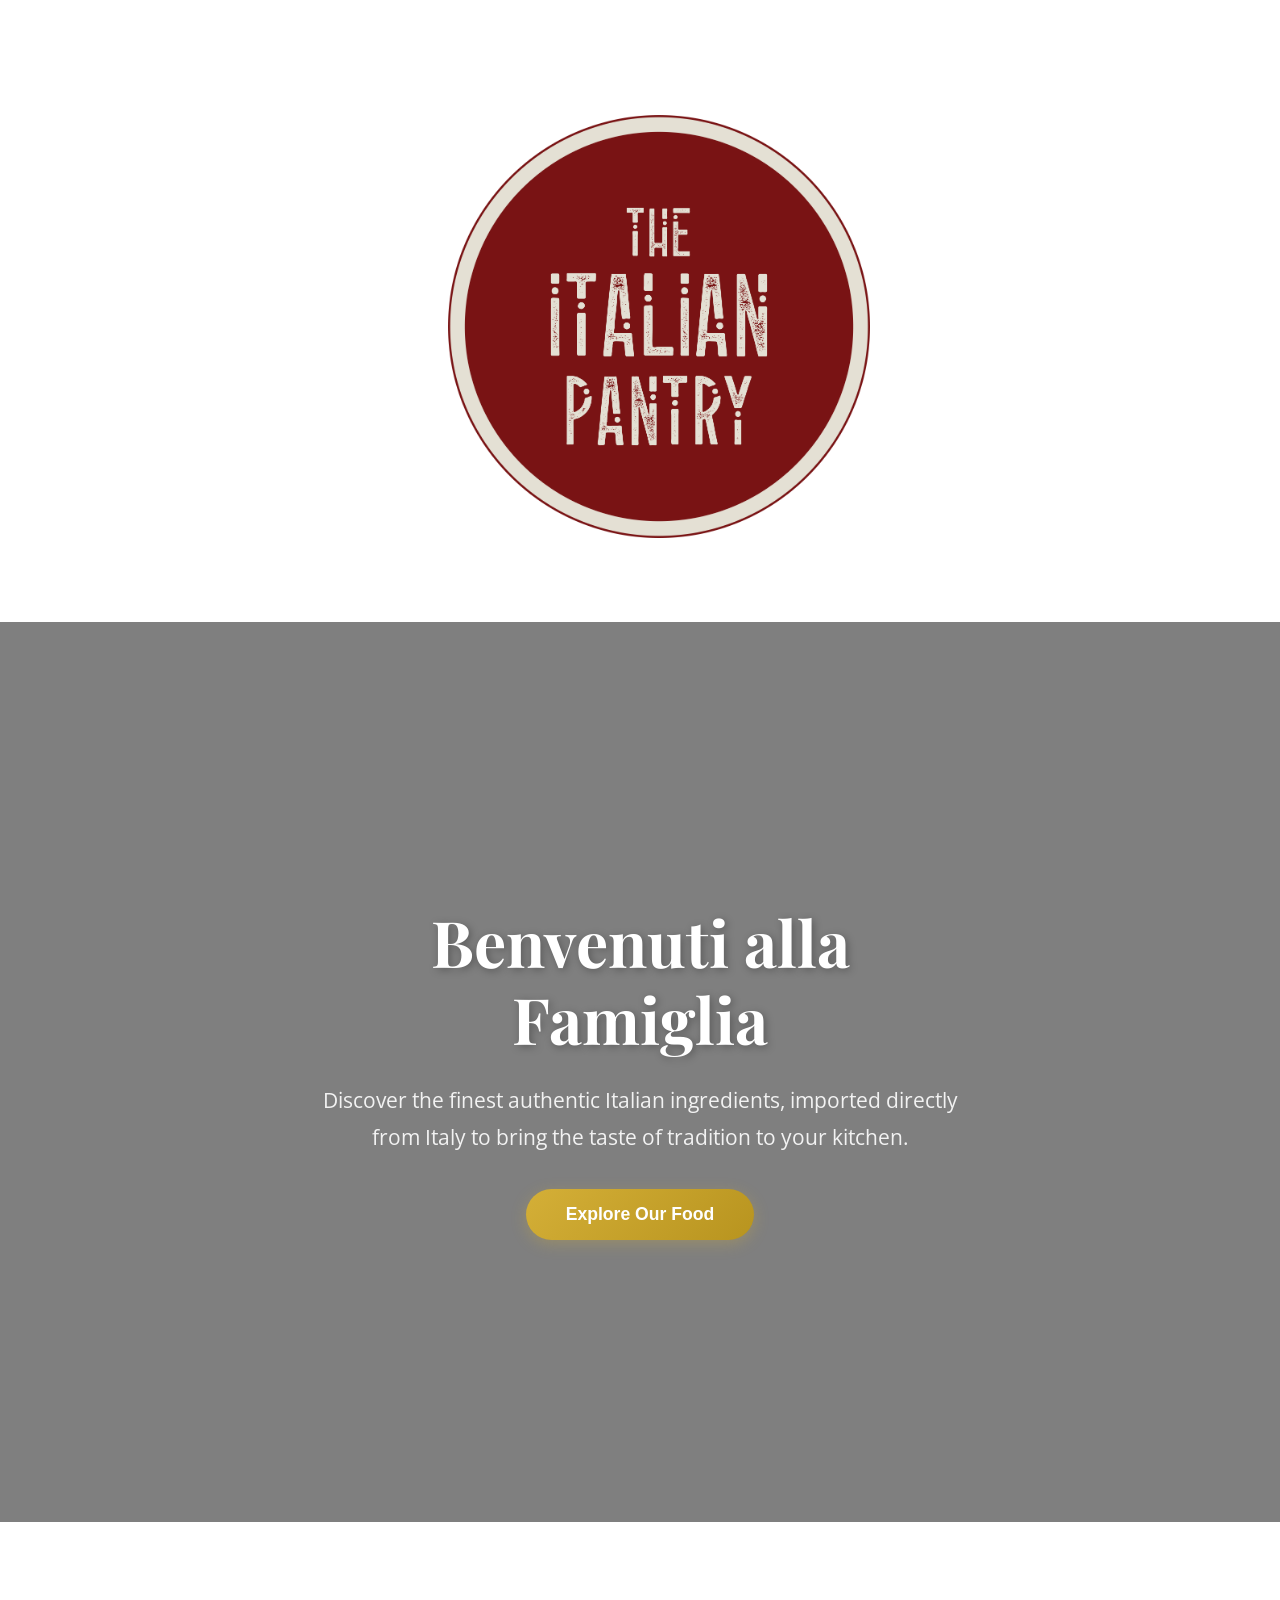
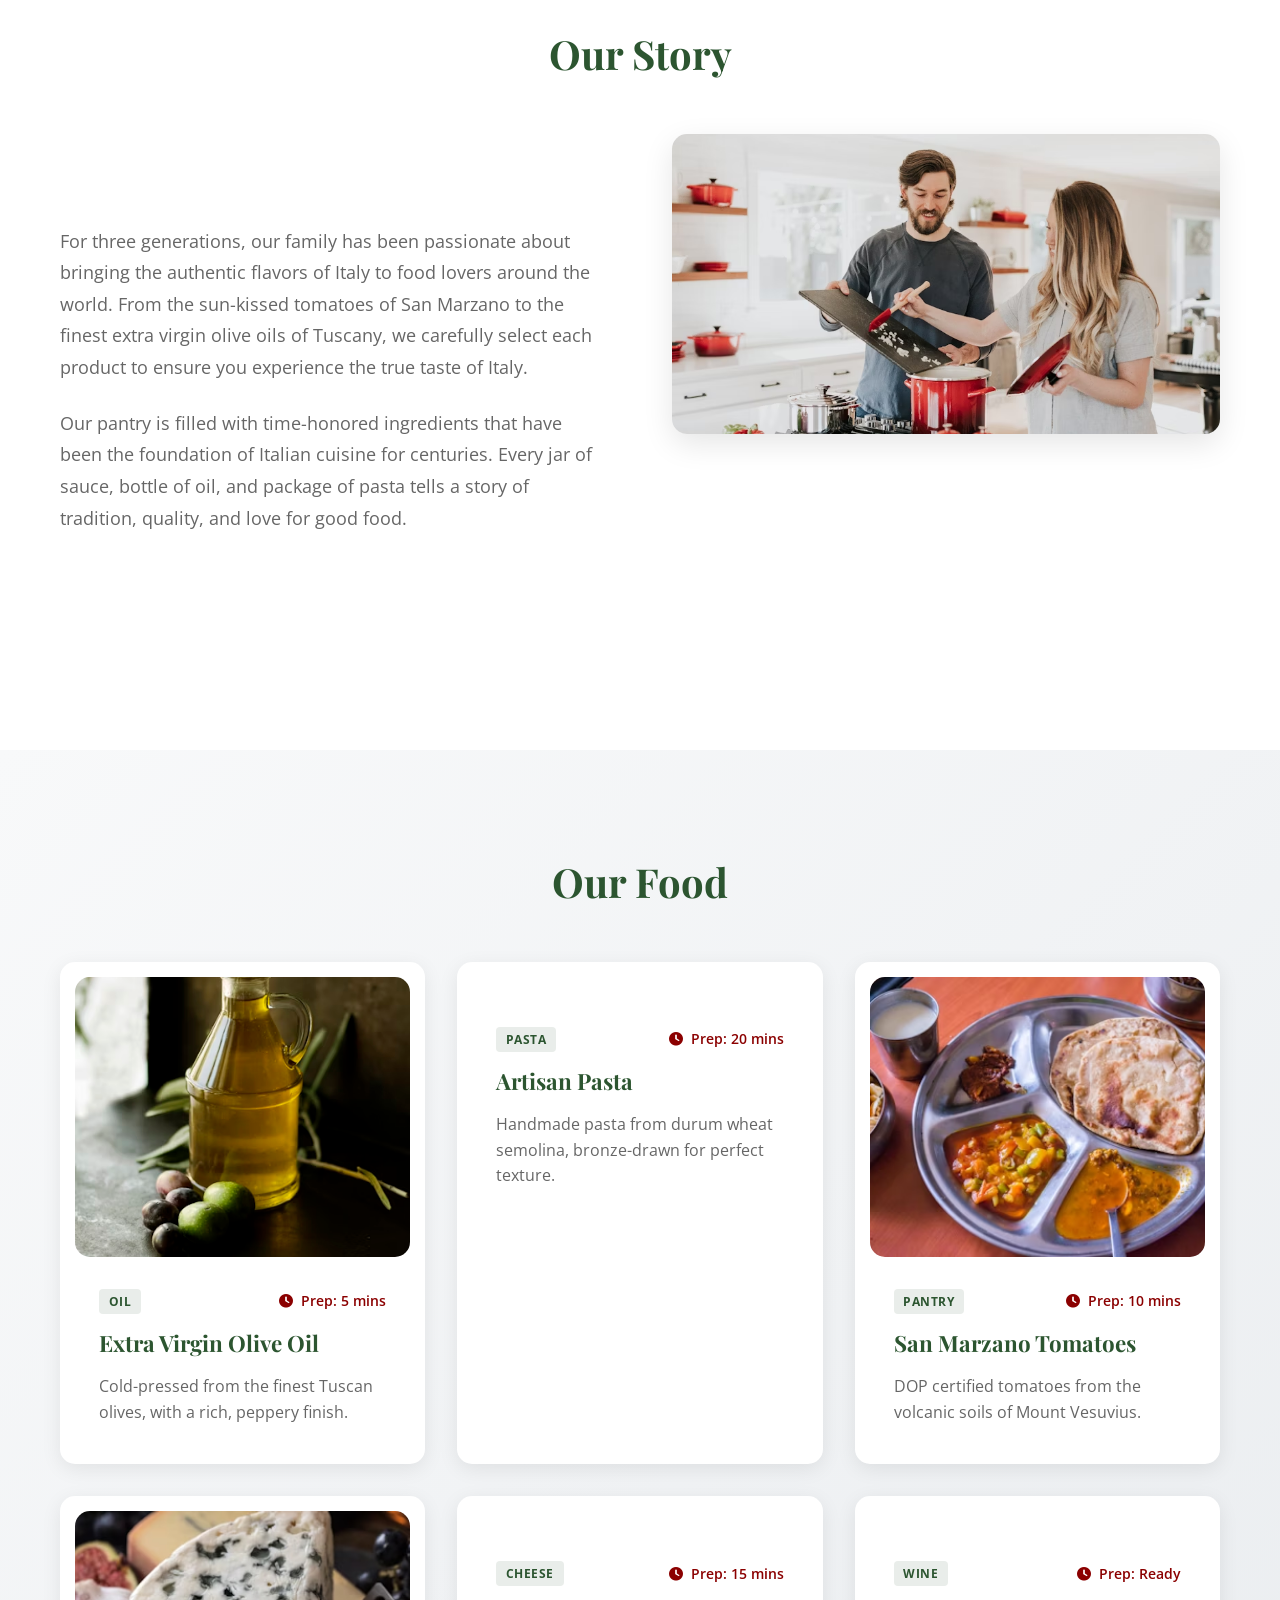
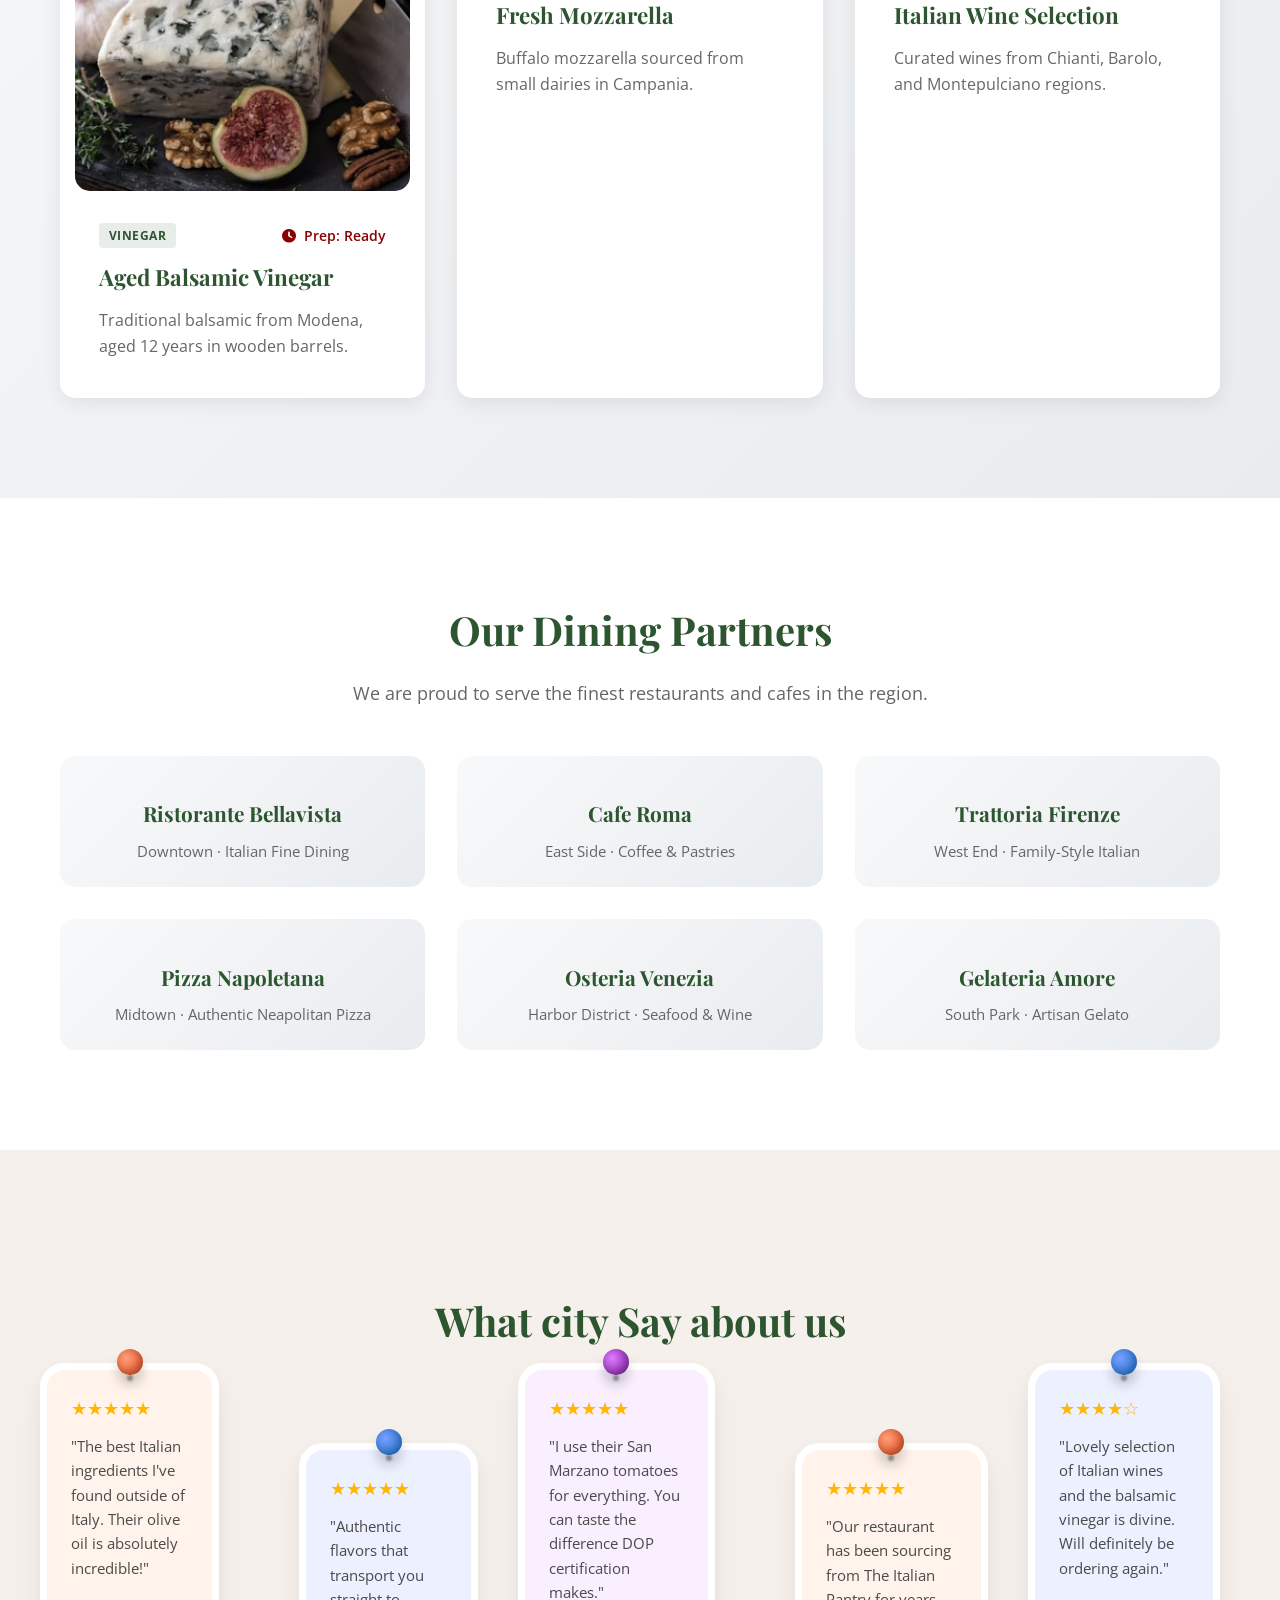
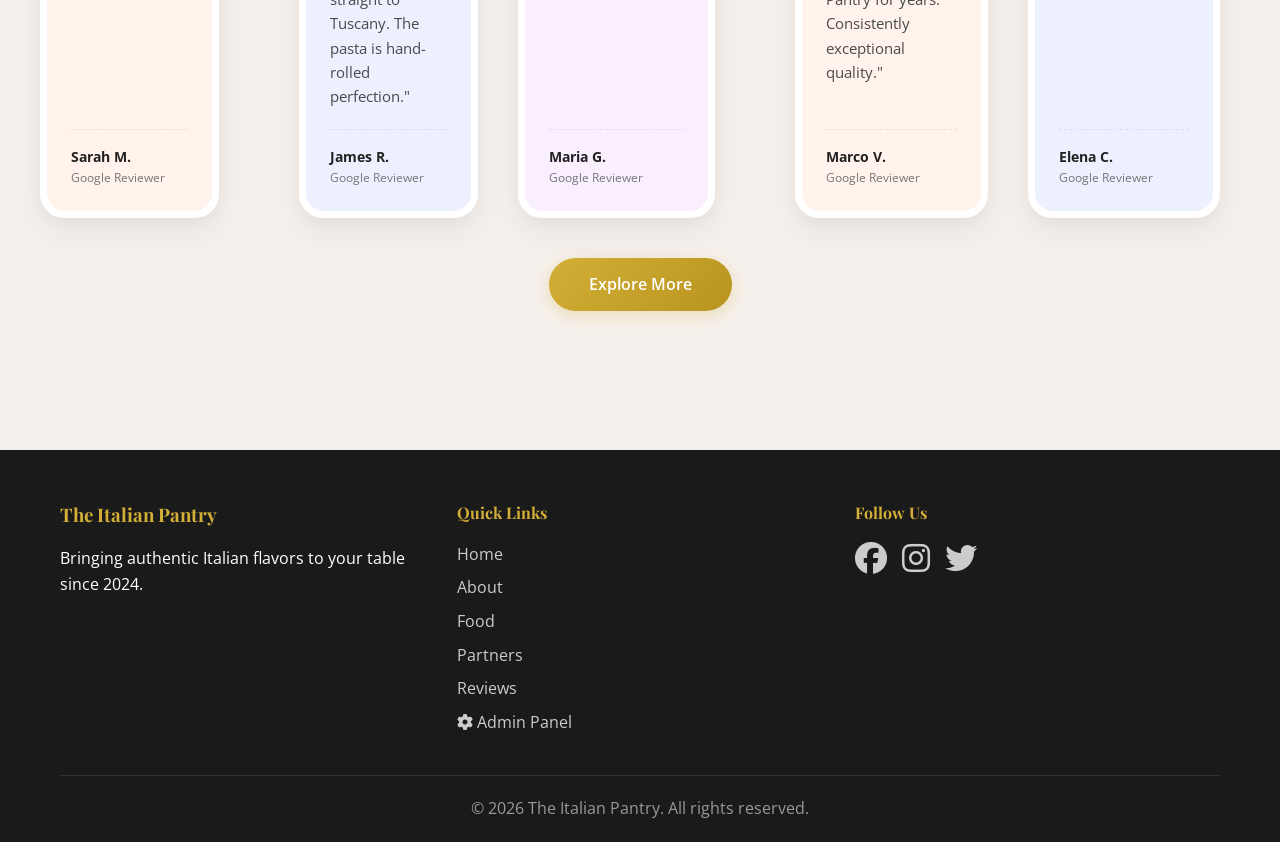
==== index.html @ 3afe8cf3 "changes" ====
<!DOCTYPE html>
<html lang="en">
<head>
    <meta charset="UTF-8">
    <meta name="viewport" content="width=device-width, initial-scale=1.0">
    <title>The Italian Pantry - Authentic Italian Foods</title>
    <link rel="stylesheet" href="styles.css">
    <link href="https://fonts.googleapis.com/css2?family=Playfair+Display:wght@400;700&family=Open+Sans:wght@300;400;600&display=swap" rel="stylesheet">
    <link rel="stylesheet" href="https://cdnjs.cloudflare.com/ajax/libs/font-awesome/6.4.0/css/all.min.css">

</head>
<body>
    <!-- Logo Section -->
    <div>
        <a href="#home" id="logoLink"><img class="logo-bar" src="images/logo-round-png-01 (2).png" alt="The Italian Pantry Logo"></a>
    </div>
    <!-- Header -->
    <header class="header" id="dvHeader" style="display: none;">
        <nav class="navbar">
            <div class="nav-container">
                <div class="logo">
                    <img class="header-logo" src="images/logo-round-png-01 (2).png" alt="The Italian Pantry Logo">
                    <div>
                        <h1>The Italian Pantry</h1>
                        <span class="tagline">Authentic Italian Foods</span>
                    </div>
                </div>
                <ul class="nav-menu">
                    <li><a href="#home">Home</a></li>
                    <li><a href="#about">About</a></li>
                    <li><a href="#food">Food</a></li>
                    <li><a href="#partners">Dining Partners</a></li>
                    <li><a href="#reviews">Reviews</a></li>
                </ul>
                <div class="hamburger">
                    <span></span>
                    <span></span>
                    <span></span>
                </div>
            </div>
        </nav>
    </header>

    <!-- Hero Section -->
    <section id="home" class="hero">
        <div class="hero-slideshow">
            <div class="slide active" style="background-image: url('images/Left-Print.jpg');"></div>
            <div class="slide" style="background-image: url('images/Right-print.jpg');"></div>            
        </div>
        <div class="hero-overlay"></div>
        <div class="hero-content">
            <h2>Benvenuti alla Famiglia</h2>
            <p>Discover the finest authentic Italian ingredients, imported directly from Italy to bring the taste of tradition to your kitchen.</p>
            <button class="cta-button">Explore Our Food</button>
        </div>
    </section>

    <!-- About Section -->
    <section id="about" class="about">
        <div class="container">
            <h2>Our Story</h2>
            <div class="about-content">
                <div class="about-text">
                    <p>For three generations, our family has been passionate about bringing the authentic flavors of Italy to food lovers around the world. From the sun-kissed tomatoes of San Marzano to the finest extra virgin olive oils of Tuscany, we carefully select each product to ensure you experience the true taste of Italy.</p>
                    <p>Our pantry is filled with time-honored ingredients that have been the foundation of Italian cuisine for centuries. Every jar of sauce, bottle of oil, and package of pasta tells a story of tradition, quality, and love for good food.</p>
                </div>
                <div class="about-images">
                    <img src="images/ourstory.jpg" alt="Italian family cooking" class="about-img-main">
                    <img src="https://images.unsplash.com/photo-1466978913421-dad2ebd01d17?ixlib=rb-4.0.3&auto=format&fit=crop&w=400&q=80" alt="Italian cafe interior" class="about-img-1">
                    <img src="https://images.unsplash.com/photo-1414235077428-338989a2e8c0?ixlib=rb-4.0.3&auto=format&fit=crop&w=400&q=80" alt="Italian dining" class="about-img-2">
                </div>
            </div>
        </div>
    </section>

    <!-- Food Section -->
    <section id="food" class="food">
        <div class="container">
            <h2>Our Food</h2>
            <div class="food-grid">
                <div class="food-card">
                    <img src="images/olive-oil.jpg" alt="Extra Virgin Olive Oil">
                    <div class="food-card-content">
                        <h3>Extra Virgin Olive Oil</h3>
                        <p>Cold-pressed from the finest Tuscan olives, with a rich, peppery finish.</p>
                    </div>
                </div>
                <div class="food-card">
                    <img src="https://images.unsplash.com/photo-1621996346565-e3dbc353d2e5?ixlib=rb-4.0.3&auto=format&fit=crop&w=400&q=80" alt="Artisan Pasta">
                    <div class="food-card-content">
                        <h3>Artisan Pasta</h3>
                        <p>Handmade pasta from durum wheat semolina, bronze-drawn for perfect texture.</p>
                    </div>
                </div>
                <div class="food-card">
                    <img src="images/plate.jpg" alt="San Marzano Tomatoes">
                    <div class="food-card-content">
                        <h3>San Marzano Tomatoes</h3>
                        <p>DOP certified tomatoes from the volcanic soils of Mount Vesuvius.</p>
                    </div>
                </div>
                <div class="food-card">
                    <img src="images/bread.jpg" alt="Aged Balsamic Vinegar">
                    <div class="food-card-content">
                        <h3>Aged Balsamic Vinegar</h3>
                        <p>Traditional balsamic from Modena, aged 12 years in wooden barrels.</p>
                    </div>
                </div>
                <div class="food-card">
                    <img src="https://images.unsplash.com/photo-1546069901-ba9599a7e63c?ixlib=rb-4.0.3&auto=format&fit=crop&w=400&q=80" alt="Fresh Mozzarella">
                    <div class="food-card-content">
                        <h3>Fresh Mozzarella</h3>
                        <p>Buffalo mozzarella sourced from small dairies in Campania.</p>
                    </div>
                </div>
                <div class="food-card">
                    <img src="https://images.unsplash.com/photo-1476124369491-e7addf5db371?ixlib=rb-4.0.3&auto=format&fit=crop&w=400&q=80" alt="Italian Wine">
                    <div class="food-card-content">
                        <h3>Italian Wine Selection</h3>
                        <p>Curated wines from Chianti, Barolo, and Montepulciano regions.</p>
                    </div>
                </div>
            </div>
        </div>
    </section>

    <!-- Partners Section -->
    <section id="partners" class="partners">
        <div class="container">
            <h2>Our Dining Partners</h2>
            <p class="partners-intro">We are proud to serve the finest restaurants and cafes in the region.</p>
            <div class="partners-grid">
                <div class="partner-card">
                    <img src="https://images.unsplash.com/photo-1514933651103-005eec06c04b?ixlib=rb-4.0.3&auto=format&fit=crop&w=400&q=80" alt="Ristorante Bellavista">
                    <h3>Ristorante Bellavista</h3>
                    <p>Downtown · Italian Fine Dining</p>
                </div>
                <div class="partner-card">
                    <img src="https://images.unsplash.com/photo-1552566626-52f8b828add9?ixlib=rb-4.0.3&auto=format&fit=crop&w=400&q=80" alt="Cafe Roma">
                    <h3>Cafe Roma</h3>
                    <p>East Side · Coffee & Pastries</p>
                </div>
                <div class="partner-card">
                    <img src="https://images.unsplash.com/photo-1559339352-11d035aa65de?ixlib=rb-4.0.3&auto=format&fit=crop&w=400&q=80" alt="Trattoria Firenze">
                    <h3>Trattoria Firenze</h3>
                    <p>West End · Family-Style Italian</p>
                </div>
                <div class="partner-card">
                    <img src="https://images.unsplash.com/photo-1466978913421-dad2ebd01d17?ixlib=rb-4.0.3&auto=format&fit=crop&w=400&q=80" alt="Pizza Napoletana">
                    <h3>Pizza Napoletana</h3>
                    <p>Midtown · Authentic Neapolitan Pizza</p>
                </div>
                <div class="partner-card">
                    <img src="https://images.unsplash.com/photo-1414235077428-338989a2e8c0?ixlib=rb-4.0.3&auto=format&fit=crop&w=400&q=80" alt="Osteria Venezia">
                    <h3>Osteria Venezia</h3>
                    <p>Harbor District · Seafood & Wine</p>
                </div>
                <div class="partner-card">
                    <img src="https://images.unsplash.com/photo-1550966871-3ed3cdb51f3a?ixlib=rb-4.0.3&auto=format&fit=crop&w=400&q=80" alt="Gelateria Amore">
                    <h3>Gelateria Amore</h3>
                    <p>South Park · Artisan Gelato</p>
                </div>
            </div>
        </div>
    </section>

    <!-- Reviews Section -->
    <section id="reviews" class="reviews">
        <div class="container">
            <h2>What city Say about us </h2>
            <div class="reviews-grid" id="reviewsContainer">
                <div class="reviews-loading">Loading reviews...</div>
            </div>
            <div class="reviews-footer">
                <a href="https://www.google.com/search?sca_esv=1aa2181320e8cba3&sxsrf=ANbL-n6O9xd0wrwde5k8Vc5V10_5Zk5Ljw:1781373694204&si=AL3DRZEsmMGCryMMFSHJ3StBhOdZ2-6yYkXd_doETEE1OR-qOWW7Jan7UtVdwbzfbEWFW6l9wLrC17M89AlI3gBLKH_H4o-AZgJziBsKcJ-jrPKP_vuXb7kyFfoOJhs5rnJbgNXtuHfebMebmQiyjVsewNeb-BFfQw%3D%3D&q=The+Italian+Pantry+Reviews&sa=X&ved=2ahUKEwjF_ISS5oSVAxWLS2wGHXkRLz4Q0bkNegQIOxAF&biw=1536&bih=730&dpr=1.25" target="_blank" class="reviews-more-btn">Explore More</a>
            </div>
        </div>
    </section>

    <!-- Footer -->
    <footer class="footer">
        <div class="container">
            <div class="footer-content">
                <div class="footer-section">
                    <h3>The Italian Pantry</h3>
                    <p>Bringing authentic Italian flavors to your table since 2024.</p>
                </div>
                <div class="footer-section">
                    <h4>Quick Links</h4>
                    <ul>
                        <li><a href="#home">Home</a></li>
                        <li><a href="#about">About</a></li>
                        <li><a href="#food">Food</a></li>
                        <li><a href="#partners">Partners</a></li>
                        <li><a href="#reviews">Reviews</a></li>
                        <li><a href="admin.html"><i class="fas fa-cog"></i> Admin Panel</a></li>
                    </ul>
                </div>
                <div class="footer-section">
                    <h4>Follow Us</h4>
                    <div class="social-links">
                        <a href="https://www.facebook.com" target="_blank"><i class="fab fa-facebook fa-2x"></i></a>
                        <a href="https://www.instagram.com" target="_blank"><i class="fab fa-instagram fa-2x"></i></a>
                        <a href="https://www.twitter.com" target="_blank"><i class="fab fa-twitter fa-2x"></i></a>
                    </div>
                </div>
            </div>
            <div class="footer-bottom">
                <p>&copy; 2026 The Italian Pantry. All rights reserved.</p>
            </div>
        </div>
    </footer>

    <script src="reviews-data.js"></script>
    <script src="script.js"></script>
</body>
</html>
---- styles.css ----
/* Reset and Base Styles */
* {
    margin: 0;
    padding: 0;
    box-sizing: border-box;
}

body {
    font-family: 'Open Sans', sans-serif;
    line-height: 1.6;
    color: #333;
    overflow-x: hidden;
}

.container {
    max-width: 1200px;
    margin: 0 auto;
    padding: 0 20px;
}

/* Header Styles */
.header {
    background: linear-gradient(135deg, #2c5530, #4a7c59);
    box-shadow: 0 2px 10px rgba(0,0,0,0.1);
    position: fixed;
    width: 100%;
    top: 0;
    z-index: 1000;
    transition: all 0.3s ease;
}

.navbar {
    padding: 1rem 0;
}

.nav-container {
    max-width: 1200px;
    margin: 0 auto;
    padding: 0 20px;
    display: flex;
    justify-content: space-between;
    align-items: center;
}

.logo {
    display: flex;
    align-items: center;
    gap: 12px;
}

.header-logo {
    height: 45px;
    width: auto;
}

.logo h1 {
    font-family: 'Playfair Display', serif;
    color: #fff;
    font-size: 1.6rem;
    font-weight: 700;
    margin-bottom: 0;
}

.logo .tagline {
    color: #d4af37;
    font-size: 0.8rem;
    font-style: italic;
}

.nav-menu {
    display: flex;
    list-style: none;
    gap: 2rem;
}

.nav-menu a {
    color: #fff;
    text-decoration: none;
    font-weight: 500;
    transition: color 0.3s ease;
    position: relative;
}

.nav-menu a:hover {
    color: #d4af37;
}

.nav-menu a::after {
    content: '';
    position: absolute;
    width: 0;
    height: 2px;
    bottom: -5px;
    left: 0;
    background-color: #d4af37;
    transition: width 0.3s ease;
}

.nav-menu a:hover::after {
    width: 100%;
}

.hamburger {
    display: none;
    flex-direction: column;
    cursor: pointer;
}

.hamburger span {
    width: 25px;
    height: 3px;
    background: #fff;
    margin: 3px 0;
    transition: 0.3s;
}

.hamburger.active span:nth-child(1) {
    transform: rotate(-45deg) translate(-5px, 6px);
}

.hamburger.active span:nth-child(2) {
    opacity: 0;
}

.hamburger.active span:nth-child(3) {
    transform: rotate(45deg) translate(-5px, -6px);
}

/* Hero Section */
.hero {
    position: relative;
    height: 100vh;
    display: flex;
    align-items: center;
    justify-content: center;
    overflow: hidden;
}

.hero-slideshow {
    position: absolute;
    top: 0;
    left: 46px;
    width: 93%;
    height: 100%;
    display: flex;
}

.slide {
    flex: 1;
    background-size: cover;
    background-position: center;
}

.hero-overlay {
    position: absolute;
    top: 0;
    left: 0;
    width: 100%;
    height: 100%;
    background: rgba(0, 0, 0, 0.5);
    z-index: 1;
}

.hero-content {
    position: relative;
    z-index: 2;
    text-align: center;
    max-width: 700px;
    padding: 0 20px;
}

.hero-content h2 {
    font-family: 'Playfair Display', serif;
    font-size: 4rem;
    color: #fff;
    margin-bottom: 1.5rem;
    line-height: 1.2;
    text-shadow: 2px 2px 8px rgba(0,0,0,0.3);
}

.hero-content p {
    font-size: 1.3rem;
    color: rgba(255,255,255,0.9);
    margin-bottom: 2rem;
    line-height: 1.8;
}

.cta-button {
    background: linear-gradient(135deg, #d4af37, #b8941f);
    color: #fff;
    padding: 15px 40px;
    border: none;
    border-radius: 50px;
    font-size: 1.1rem;
    font-weight: 600;
    cursor: pointer;
    transition: all 0.3s ease;
    box-shadow: 0 4px 15px rgba(212, 175, 55, 0.3);
}

.cta-button:hover {
    transform: translateY(-2px);
    box-shadow: 0 6px 20px rgba(212, 175, 55, 0.4);
}

/* About Section */
.about {
    padding: 100px 0;
    background: #fff;
}

.about h2 {
    font-family: 'Playfair Display', serif;
    font-size: 2.5rem;
    color: #2c5530;
    text-align: center;
    margin-bottom: 3rem;
}

.about-content {
    display: grid;
    grid-template-columns: 1fr 1fr;
    gap: 4rem;
    align-items: center;
}

.about-text p {
    font-size: 1.1rem;
    color: #666;
    margin-bottom: 1.5rem;
    line-height: 1.8;
}

.about-images {
    display: grid;
    grid-template-columns: 1fr 1fr;
    grid-template-rows: auto auto;
    gap: 1rem;
}

.about-img-main {
    grid-column: 1 / -1;
    width: 100%;
    height: 300px;
    object-fit: cover;
    border-radius: 15px;
    box-shadow: 0 10px 30px rgba(0,0,0,0.1);
}

.about-img-1,
.about-img-2 {
    width: 100%;
    height: 200px;
    object-fit: cover;
    border-radius: 15px;
    box-shadow: 0 10px 30px rgba(0,0,0,0.1);
}

/* Food Section */
.food {
    padding: 100px 0;
    background: linear-gradient(135deg, #f8f9fa, #e9ecef);
}

.food h2 {
    font-family: 'Playfair Display', serif;
    font-size: 2.5rem;
    color: #2c5530;
    text-align: center;
    margin-bottom: 3rem;
}

.food-grid {
    display: grid;
    grid-template-columns: repeat(auto-fit, minmax(350px, 1fr));
    gap: 2rem;
}

.food-card {
    background: #fff;
    border-radius: 15px;
    overflow: hidden;
    box-shadow: 0 5px 20px rgba(0,0,0,0.08);
    transition: all 0.3s ease;
    padding: 15px;
}

.food-card:hover {
    transform: translateY(-8px);
    box-shadow: 0 15px 40px rgba(0,0,0,0.15);
}

.food-card img {
    width: 100%;
    height: 280px;
    object-fit: cover;
    transition: transform 0.3s ease;
    border-radius: 15px;
}

.food-card:hover img {
    transform: scale(1.08);
}

.food-card-content {
    padding: 1.5rem;
}

.food-card-content h3 {
    font-family: 'Playfair Display', serif;
    font-size: 1.4rem;
    color: #2c5530;
    margin-bottom: 0.75rem;
}

.food-card-content p {
    color: #666;
    line-height: 1.6;
}

.food-meta {
    display: flex;
    justify-content: space-between;
    align-items: center;
    margin-bottom: 0.75rem;
}

.food-category {
    display: inline-block;
    font-size: 0.75rem;
    font-weight: 700;
    text-transform: uppercase;
    letter-spacing: 0.5px;
    background-color: rgba(44, 85, 48, 0.1);
    color: #2c5530;
    padding: 0.2rem 0.6rem;
    border-radius: 4px;
}

.food-prep-time {
    display: inline-block;
    font-size: 0.85rem;
    color: #8b0000;
    font-weight: 600;
}

.food-prep-time i {
    margin-right: 4px;
}

/* Partners Section */
.partners {
    padding: 100px 0;
    background: #fff;
}

.partners h2 {
    font-family: 'Playfair Display', serif;
    font-size: 2.5rem;
    color: #2c5530;
    text-align: center;
    margin-bottom: 1rem;
}

.partners-intro {
    text-align: center;
    color: #666;
    font-size: 1.15rem;
    margin-bottom: 3rem;
}

.partners-grid {
    display: grid;
    grid-template-columns: repeat(auto-fit, minmax(320px, 1fr));
    gap: 2rem;
}

.partner-card {
    background: linear-gradient(135deg, #f8f9fa, #e9ecef);
    border-radius: 15px;
    overflow: hidden;
    text-align: center;
    padding-bottom: 1.5rem;
    transition: all 0.3s ease;
}

.partner-card:hover {
    transform: translateY(-5px);
    box-shadow: 0 15px 40px rgba(0,0,0,0.12);
}

.partner-card img {
    width: 100%;
    height: 200px;
    object-fit: cover;
}

.partner-card h3 {
    font-family: 'Playfair Display', serif;
    font-size: 1.3rem;
    color: #2c5530;
    margin: 1rem 0 0.5rem;
}

.partner-card p {
    color: #666;
    font-size: 0.95rem;
}

/* Reviews Section */
/* Footer */
.footer {
    background: #1a1a1a;
    color: #fff;
    padding: 50px 0 20px;
}

.footer-content {
    display: grid;
    grid-template-columns: repeat(auto-fit, minmax(250px, 1fr));
    gap: 2rem;
    margin-bottom: 2rem;
}

.footer-section h3,
.footer-section h4 {
    font-family: 'Playfair Display', serif;
    margin-bottom: 1rem;
    color: #d4af37;
}

.footer-section ul {
    list-style: none;
}

.footer-section ul li {
    margin-bottom: 0.5rem;
}

.footer-section a {
    color: #ccc;
    text-decoration: none;
    transition: color 0.3s ease;
}

.footer-section a:hover {
    color: #d4af37;
}

.social-links {
    display: flex;
    gap: 15px;
    align-items: center;
}

.social-links a {
    display: inline-block;
}

.social-icon {
    width: 30px;
    height: 30px;
    transition: transform 0.2s ease-in-out;
}

.social-icon:hover {
    transform: scale(1.1);
}

.footer-bottom {
    border-top: 1px solid #333;
    padding-top: 20px;
    text-align: center;
    color: #999;
}

/* Responsive Design */
@media (max-width: 768px) {
    .hamburger {
        display: flex;
    }

    .nav-menu {
        position: fixed;
        left: -100%;
        top: 100px;
        flex-direction: column;
        background-color: #2c5530;
        width: 100%;
        text-align: center;
        transition: 0.3s;
        box-shadow: 0 10px 27px rgba(0,0,0,0.05);
        padding: 2rem 0;
    }

    .nav-menu.active {
        left: 0;
    }

    .hero-content h2 {
        font-size: 2.4rem;
    }

    .hero-content p {
        font-size: 1rem;
    }

    .hero-slideshow {
        flex-direction: column;
    }

    .slide {
        background-position: center;
    }

    .about {
        padding: 60px 0;
    }

    .about-content {
        grid-template-columns: 1fr;
        gap: 2rem;
    }

    .about-images {
        order: -1;
    }

    .about-img-main {
        height: 220px;
    }

    .about-img-1,
    .about-img-2 {
        height: 150px;
    }

    .food {
        padding: 60px 0;
    }

    .food-grid {
        grid-template-columns: 1fr;
    }

    .food-card img {
        height: 220px;
    }

    .partners {
        padding: 60px 0;
    }

    .partners-grid {
        grid-template-columns: 1fr;
    }

    .partner-card img {
        height: 160px;
    }

    .reviews {
        min-height: auto;
        padding: 60px 0;
    }

    .reviews .container {
        padding: 0 15px;
    }

    .reviews-grid {
        grid-template-columns: 1fr;
        gap: 40px;
        padding: 40px 15px;
        margin: 30px auto 0;
    }

    .review-card:nth-child(odd),
    .review-card:nth-child(even) {
        grid-column: 1;
        margin: 0;
        transform: rotate(1deg);
    }

    .review-card:nth-child(even) {
        margin-top: 0;
    }

    .reviews-footer {
        margin-top: 30px;
    }

    .logo-bar {
        width: 60%;
        margin-left: 20%;
        margin-top: 5%;
        margin-bottom: 4%;
    }

    .hero-slideshow {
        left: 0 !important;
        width: 100% !important;
        flex-direction: column;
    }
    .hero-content h2 {
        font-size: 2.2rem !important;
    }
    .about-images {
        display: flex !important;
        flex-direction: column;
        gap: 15px;
    }
    .about-img-main, .about-img-1, .about-img-2 {
        height: auto !important;
        min-height: 200px;
    }
    .reviews-grid {
        display: flex !important;
        flex-direction: column !important;
        align-items: center;
        width: 100%;
    }
    .review-card {
        width: 100% !important;
        max-width: 400px;
        margin: 0 auto !important;
        transform: none !important;
    }
    .review-card:nth-child(even) {
        margin-top: 0 !important;
    }
}

@media (max-width: 480px) {
    .hero-content h2 {
        font-size: 1.8rem;
    }

    .hero-content p {
        font-size: 0.95rem;
    }

    .about h2,
    .food h2,
    .partners h2,
    .reviews h2 {
        font-size: 1.8rem;
    }

    .about {
        padding: 40px 0;
    }

    .food {
        padding: 40px 0;
    }

    .partners {
        padding: 40px 0;
    }

    .container {
        padding: 0 15px;
    }

    .logo-bar {
        width: 70%;
        margin-left: 15%;
        margin-top: 4%;
        margin-bottom: 3%;
    }
}

/* Smooth Scrolling */
html {
    scroll-behavior: smooth;
}

/* Loading Animation */
@keyframes fadeInUp {
    from {
        opacity: 0;
        transform: translateY(30px);
    }
    to {
        opacity: 1;
        transform: translateY(0);
    }
}

.hero-content,
.about-text,
.food-card,
.partner-card,
.review-card {
    animation: fadeInUp 0.8s ease-out;
}

.logo-bar{
    opacity: 1;
    height: 50%;
    width: 33%;
    margin-left: 35%;
    margin-top: 9%;
    margin-bottom: 6%;
}

/* --- Board Container Effect --- */
.reviews {
    min-height: 100vh;
    display: flex;
    align-items: center;
    background: #f5f0eb;
}

.reviews .container {
    width: 100%;
    padding: 80px 0;
}

.reviews h2 {
    font-family: 'Playfair Display', serif;
    font-size: 2.5rem;
    text-align: center;
    color: #2c5530;
    margin-bottom: 0;
}

.reviews-loading,
.reviews-error {
    text-align: center;
    padding: 2rem;
    color: #666;
    font-size: 1.1rem;
    grid-column: 1 / -1;
}

.reviews-grid {
    position: relative;
    display: flex;
    gap: 60px 40px;
    margin: 10px auto 0 auto;
    border-radius: 12px;
}

.reviews-footer {
    text-align: center;
    margin-top: 40px;
}

.reviews-more-btn {
    display: inline-block;
    background: linear-gradient(135deg, #d4af37, #b8941f);
    color: #fff;
    padding: 14px 40px;
    border-radius: 50px;
    font-size: 1rem;
    font-weight: 600;
    text-decoration: none;
    transition: all 0.3s ease;
    box-shadow: 0 4px 15px rgba(212, 175, 55, 0.3);
}

.reviews-more-btn:hover {
    transform: translateY(-2px);
    box-shadow: 0 6px 20px rgba(212, 175, 55, 0.4);
}

/* --- Zigzag / Stagger Layout Placement --- */
.review-card:nth-child(odd) {
    grid-column: 1;
    transform: rotate(-2deg);
    margin-right: 20px;
}
.review-card:nth-child(even) {
    grid-column: 2;
    transform: rotate(3deg);
    margin-left: 20px;
    margin-top: 80px; /* Forces the vertical staggered shift */
}
.review-card:hover {
    transform: scale(1.03) rotate(0deg) !important;
    z-index: 10;
}

/* --- Card Foundations --- */
.review-card {
    position: relative;
    background: #ffffff;
    border-radius: 24px;
    padding: 7px;
    box-shadow: 0 15px 35px rgba(0, 0, 0, 0.05), 0 5px 15px rgba(0, 0, 0, 0.03);
    transition: transform 0.3s ease, box-shadow 0.3s ease;
}
.card-inner {
    border-radius: 18px;
    padding: 24px;
    height: 100%;
    display: flex;
    flex-direction: column;
}

/* --- The Dynamic Color Themes --- */
.card-orange .card-inner { background-color: #fff3eb; }
.card-blue .card-inner   { background-color: #edf0ff; }
.card-purple .card-inner { background-color: #f9efff; }

/* Dynamic Numbers (Handwritten look) */
.card-number {
    font-family: 'Courier New', Courier, monospace;
    font-size: 1.8rem;
    font-weight: bold;
    line-height: 1;
    margin-bottom: 8px;
    display: block;
}
.card-orange .card-number { color: #ff6b35; }
.card-blue .card-number   { color: #4361ee; }
.card-purple .card-number { color: #b5179e; }

/* --- Review Content --- */
.review-stars {
    color: #ffb703;
    font-size: 1.1rem;
    margin-bottom: 12px;
}
.review-text {
    font-size: 0.95rem;
    color: #4a4a4a;
    line-height: 1.6;
    margin: 0 0 20px 0;
    flex-grow: 1; /* Pushes author profiles evenly to the card bottom */
}

/* --- Author Details Section --- */
.review-author {
    display: flex;
    align-items: center;
    gap: 12px;
    border-top: 1px dashed rgba(0, 0, 0, 0.08);
    padding-top: 15px;
}
.review-author img {
    width: 40px;
    height: 40px;
    border-radius: 50%;
    object-fit: cover;
    background: #eee;
}
.review-author div {
    display: flex;
    flex-direction: column;
}
.review-author strong {
    font-size: 0.9rem;
    color: #222;
}
.review-author span {
    font-size: 0.75rem;
    color: #777;
}

/* --- 3D Glassmorphic Pins --- */
.pin {
    position: absolute;
    top: -14px;
    left: 50%;
    transform: translateX(-50%);
    width: 26px;
    height: 26px;
    border-radius: 50%;
    z-index: 5;
    box-shadow: inset -3px -3px 8px rgba(0,0,0,0.25), 0 10px 12px rgba(0,0,0,0.18);
}
.pin::after {
    content: '';
    position: absolute;
    bottom: -6px;
    left: 50%;
    transform: translateX(-50%);
    width: 6px;
    height: 6px;
    background: rgba(0, 0, 0, 0.35);
    border-radius: 50%;
    filter: blur(1px);
}
.card-orange .pin { background: radial-gradient(circle at 35% 35%, #ff9e79, #e64a19); }
.card-blue .pin   { background: radial-gradient(circle at 35% 35%, #799eff, #1976d2); }
.card-purple .pin { background: radial-gradient(circle at 35% 35%, #e079ff, #7b1fa2); }

@media (max-width: 768px) {
    /* 1. Stack the dashboard layout vertically instead of side-by-side */
    .dashboard-container {
        display: flex;
        flex-direction: column;
        min-height: 100vh;
    }

    /* 2. Turn the sidebar into a compact top banner or scrolling bar */
    .sidebar {
        width: 100%;
        height: auto;
        position: relative;
        padding: 15px;
        display: flex;
        flex-direction: column;
        gap: 15px;
        border-right: none;
        border-bottom: 1px solid var(--border-color, #e9ecef);
    }

    /* Shift sidebar header and navigation menu items down nicely */
    .sidebar-header {
        justify-content: center;
        text-align: center;
    }

    .sidebar-menu {
        display: flex;
        flex-wrap: wrap;
        justify-content: center;
        gap: 10px;
        padding: 0;
    }

    .sidebar-menu li {
        margin: 0;
    }

    .sidebar-menu a {
        padding: 8px 12px;
        font-size: 0.9rem;
    }

    .sidebar-footer {
        margin-top: 5px;
        text-align: center;
    }

    /* 3. Let the main content area expand to fill the device screen width */
    .content-area {
        width: 100%;
        padding: 15px;
        margin-left: 0; /* Clear any hardcoded desktop margins */
    }

    .header-bar {
        flex-direction: column;
        align-items: flex-start;
        gap: 10px;
        padding-bottom: 15px;
    }

    /* 4. Make desktop data tables readable on tiny phone touchscreens */
    .item-list-container {
        width: 100%;
        overflow-x: auto; /* Adds a clean side-scroll layer so fields don't smash */
        -webkit-overflow-scrolling: touch;
    }

    .data-table {
        min-width: 600px; /* Protects cell text boundaries from overlapping */
    }

    /* 5. Transform multi-item grids into linear single columns */
    .widgets-grid {
        grid-template-columns: 1fr !important;
        gap: 15px;
    }
    
    .form-row {
        flex-direction: column;
        gap: 0;
    }
}
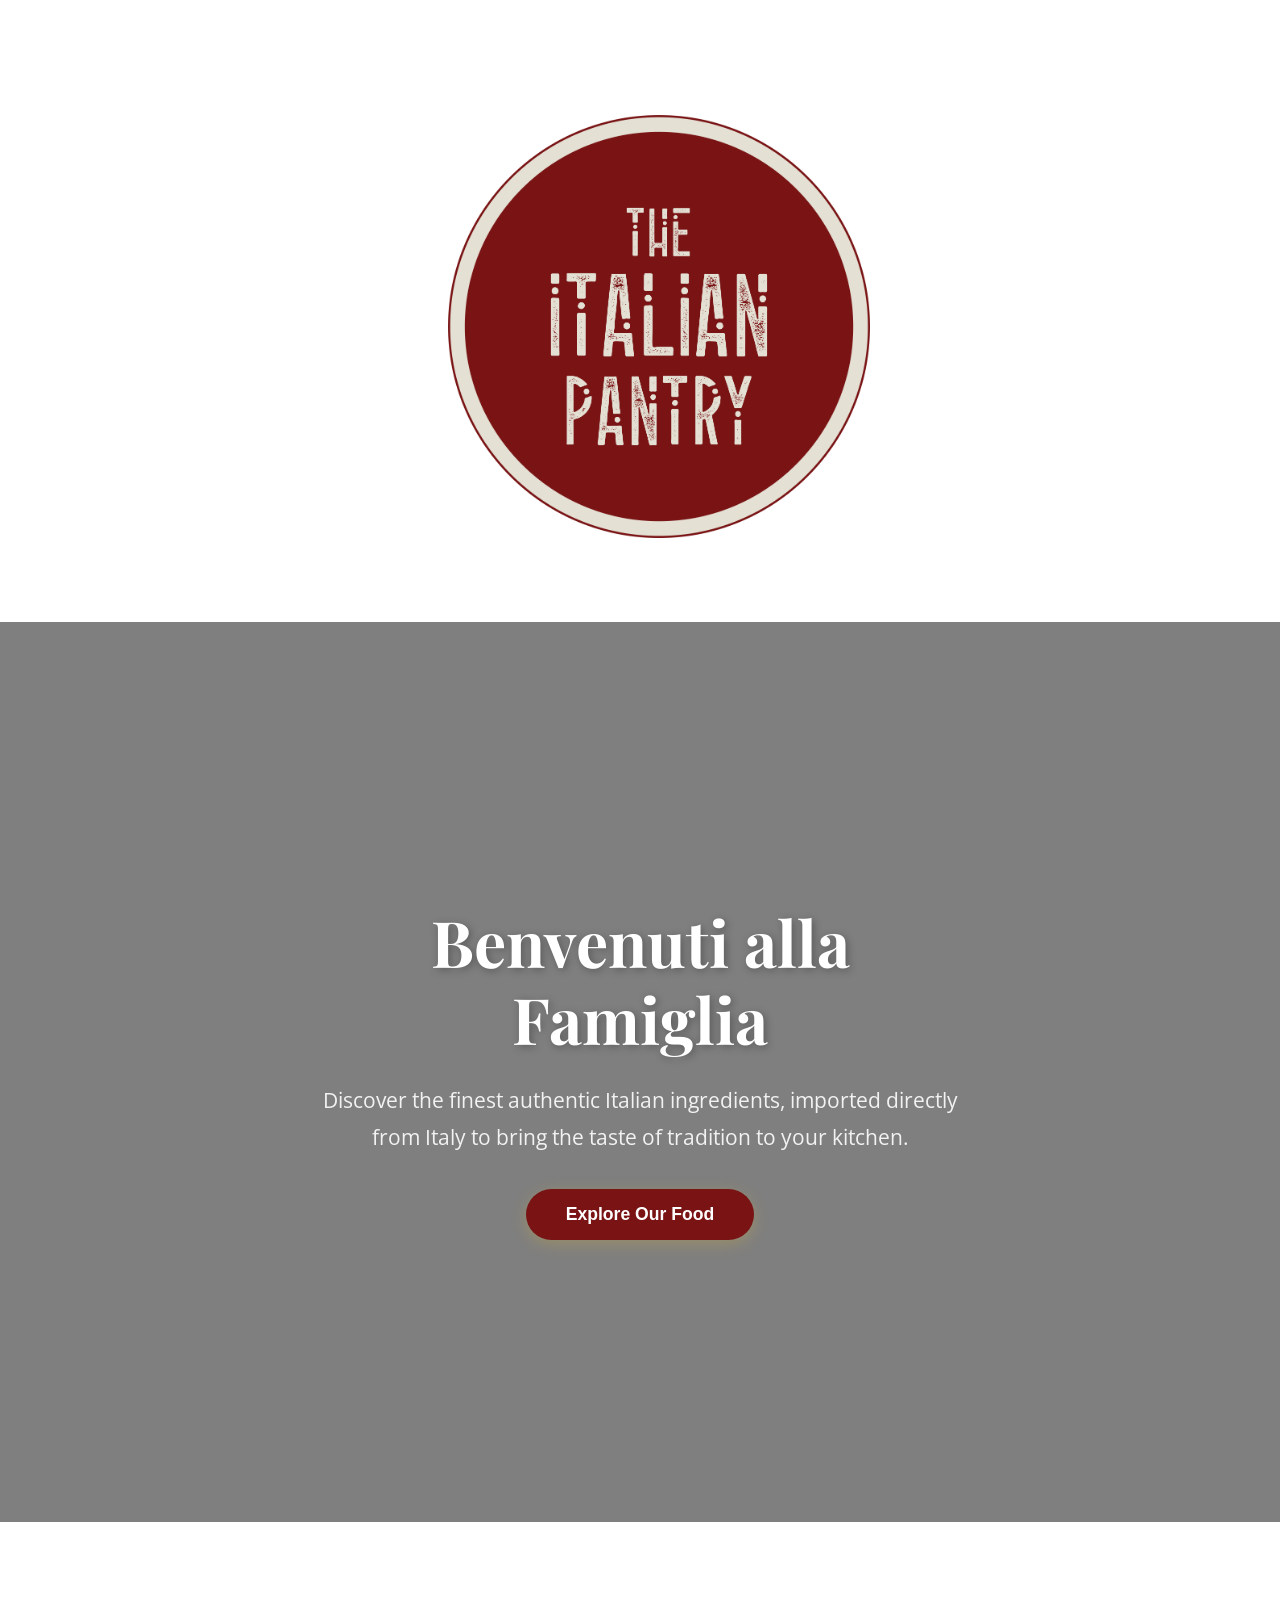
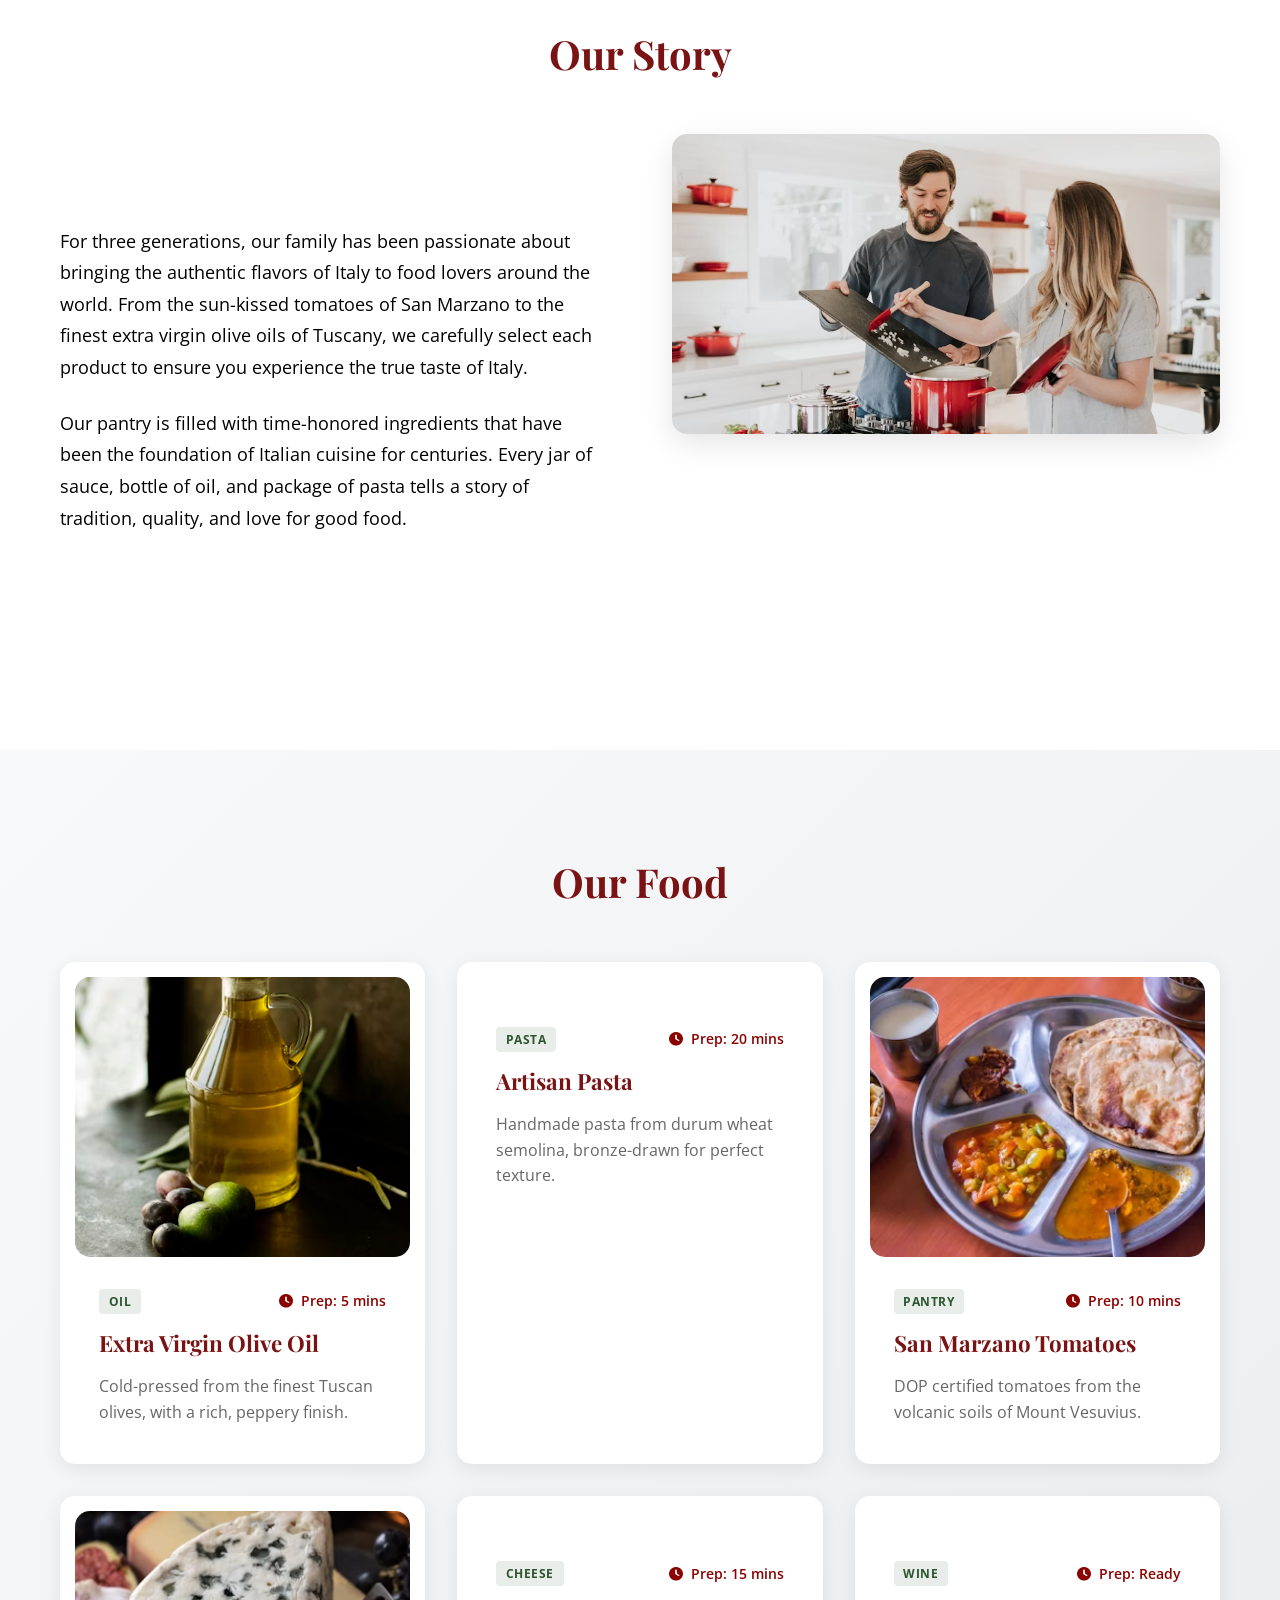
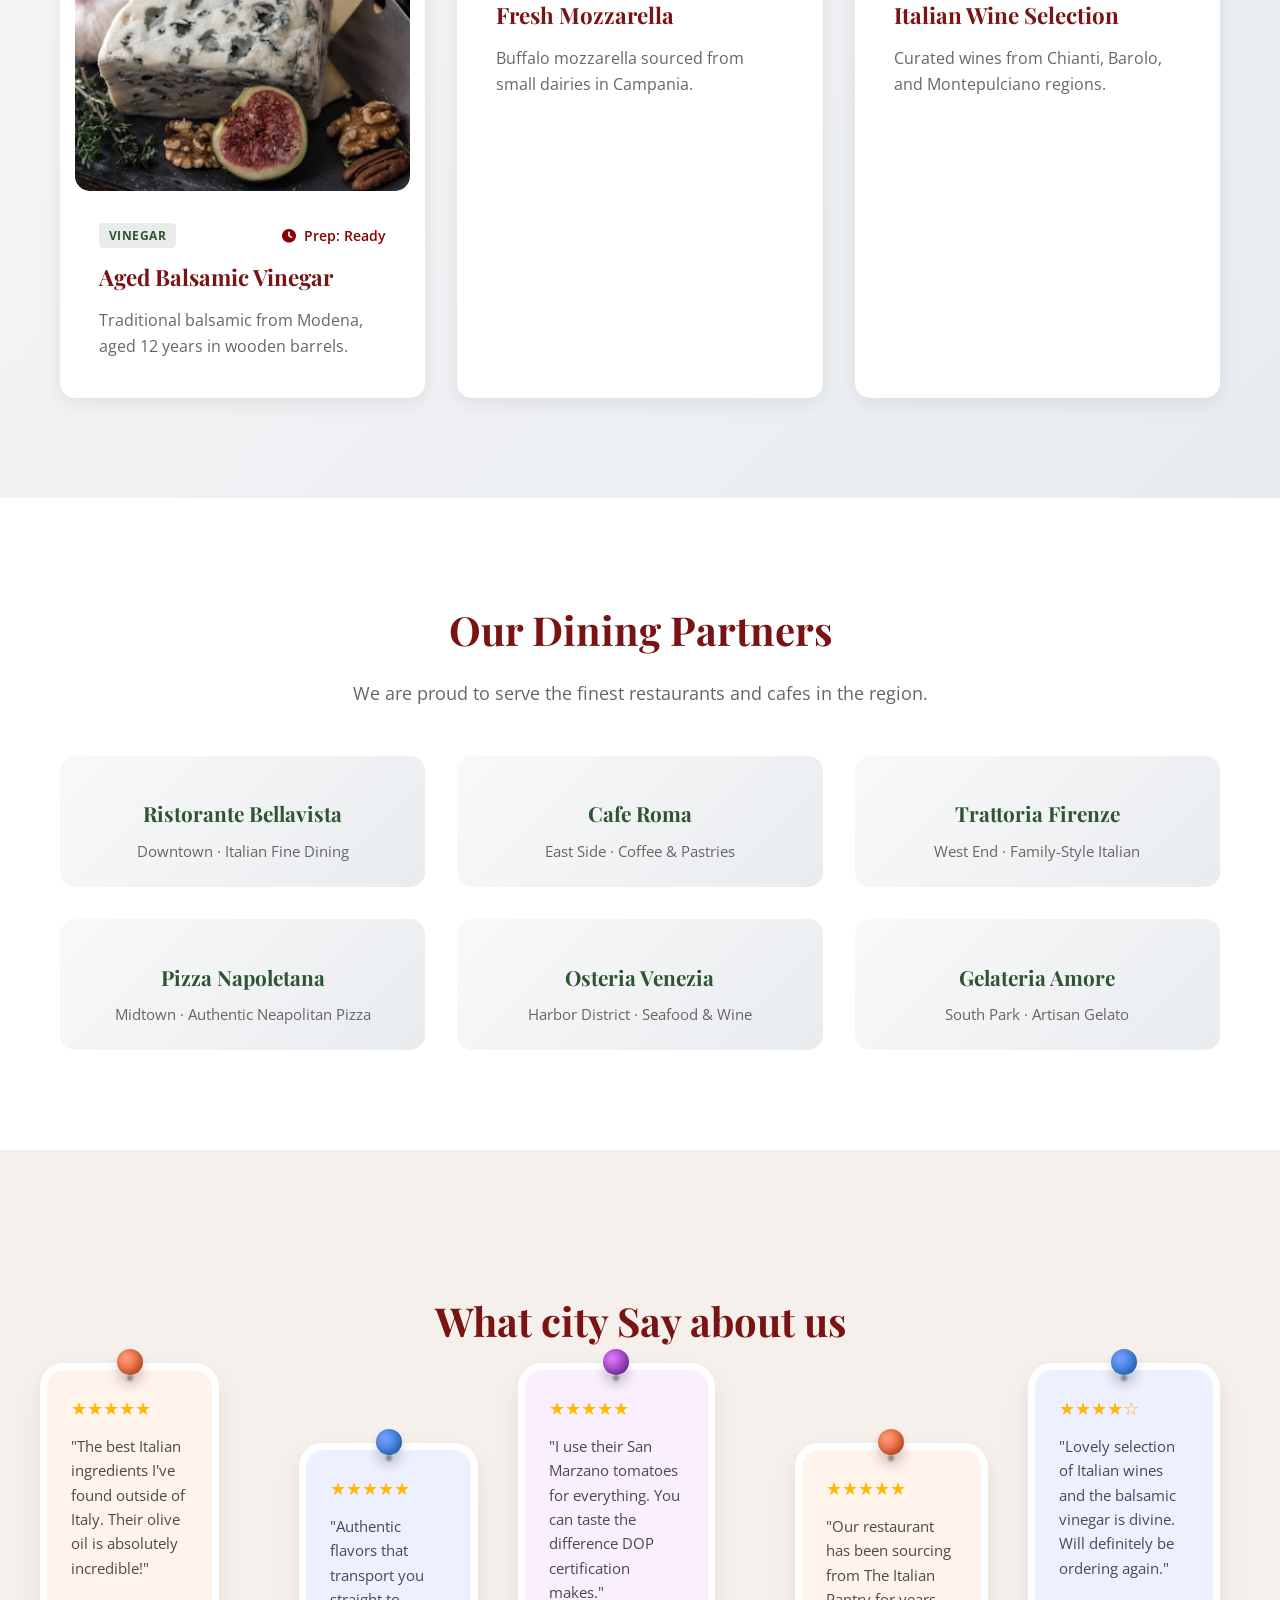
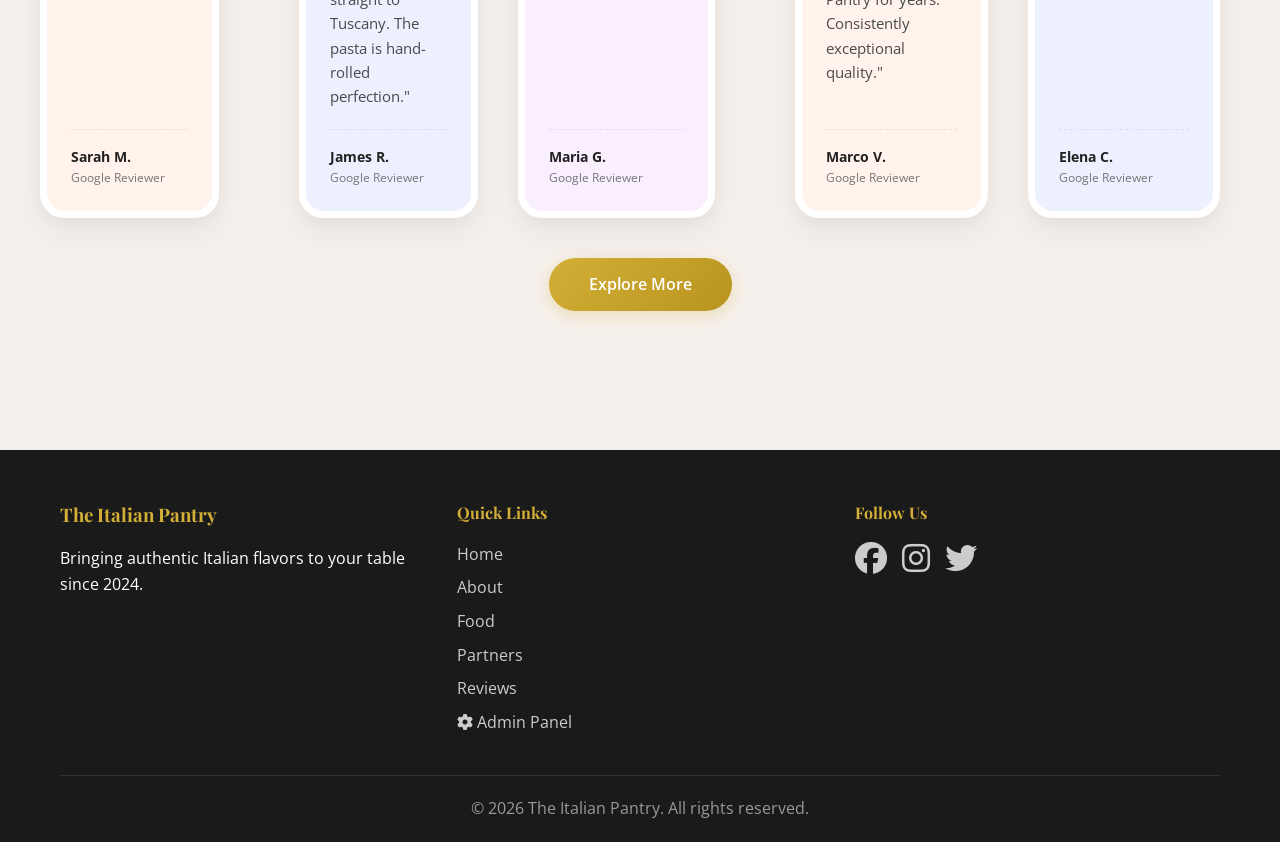
==== commit 2273f270: "changes for image compraassion" ====
--- a/index.html
+++ b/index.html
@@ -78,48 +78,7 @@
         <div class="container">
             <h2>Our Food</h2>
             <div class="food-grid">
-                <div class="food-card">
-                    <img src="images/olive-oil.jpg" alt="Extra Virgin Olive Oil">
-                    <div class="food-card-content">
-                        <h3>Extra Virgin Olive Oil</h3>
-                        <p>Cold-pressed from the finest Tuscan olives, with a rich, peppery finish.</p>
-                    </div>
-                </div>
-                <div class="food-card">
-                    <img src="https://images.unsplash.com/photo-1621996346565-e3dbc353d2e5?ixlib=rb-4.0.3&auto=format&fit=crop&w=400&q=80" alt="Artisan Pasta">
-                    <div class="food-card-content">
-                        <h3>Artisan Pasta</h3>
-                        <p>Handmade pasta from durum wheat semolina, bronze-drawn for perfect texture.</p>
-                    </div>
-                </div>
-                <div class="food-card">
-                    <img src="images/plate.jpg" alt="San Marzano Tomatoes">
-                    <div class="food-card-content">
-                        <h3>San Marzano Tomatoes</h3>
-                        <p>DOP certified tomatoes from the volcanic soils of Mount Vesuvius.</p>
-                    </div>
-                </div>
-                <div class="food-card">
-                    <img src="images/bread.jpg" alt="Aged Balsamic Vinegar">
-                    <div class="food-card-content">
-                        <h3>Aged Balsamic Vinegar</h3>
-                        <p>Traditional balsamic from Modena, aged 12 years in wooden barrels.</p>
-                    </div>
-                </div>
-                <div class="food-card">
-                    <img src="https://images.unsplash.com/photo-1546069901-ba9599a7e63c?ixlib=rb-4.0.3&auto=format&fit=crop&w=400&q=80" alt="Fresh Mozzarella">
-                    <div class="food-card-content">
-                        <h3>Fresh Mozzarella</h3>
-                        <p>Buffalo mozzarella sourced from small dairies in Campania.</p>
-                    </div>
-                </div>
-                <div class="food-card">
-                    <img src="https://images.unsplash.com/photo-1476124369491-e7addf5db371?ixlib=rb-4.0.3&auto=format&fit=crop&w=400&q=80" alt="Italian Wine">
-                    <div class="food-card-content">
-                        <h3>Italian Wine Selection</h3>
-                        <p>Curated wines from Chianti, Barolo, and Montepulciano regions.</p>
-                    </div>
-                </div>
+                
             </div>
         </div>
     </section>
@@ -130,36 +89,7 @@
             <h2>Our Dining Partners</h2>
             <p class="partners-intro">We are proud to serve the finest restaurants and cafes in the region.</p>
             <div class="partners-grid">
-                <div class="partner-card">
-                    <img src="https://images.unsplash.com/photo-1514933651103-005eec06c04b?ixlib=rb-4.0.3&auto=format&fit=crop&w=400&q=80" alt="Ristorante Bellavista">
-                    <h3>Ristorante Bellavista</h3>
-                    <p>Downtown · Italian Fine Dining</p>
-                </div>
-                <div class="partner-card">
-                    <img src="https://images.unsplash.com/photo-1552566626-52f8b828add9?ixlib=rb-4.0.3&auto=format&fit=crop&w=400&q=80" alt="Cafe Roma">
-                    <h3>Cafe Roma</h3>
-                    <p>East Side · Coffee & Pastries</p>
-                </div>
-                <div class="partner-card">
-                    <img src="https://images.unsplash.com/photo-1559339352-11d035aa65de?ixlib=rb-4.0.3&auto=format&fit=crop&w=400&q=80" alt="Trattoria Firenze">
-                    <h3>Trattoria Firenze</h3>
-                    <p>West End · Family-Style Italian</p>
-                </div>
-                <div class="partner-card">
-                    <img src="https://images.unsplash.com/photo-1466978913421-dad2ebd01d17?ixlib=rb-4.0.3&auto=format&fit=crop&w=400&q=80" alt="Pizza Napoletana">
-                    <h3>Pizza Napoletana</h3>
-                    <p>Midtown · Authentic Neapolitan Pizza</p>
-                </div>
-                <div class="partner-card">
-                    <img src="https://images.unsplash.com/photo-1414235077428-338989a2e8c0?ixlib=rb-4.0.3&auto=format&fit=crop&w=400&q=80" alt="Osteria Venezia">
-                    <h3>Osteria Venezia</h3>
-                    <p>Harbor District · Seafood & Wine</p>
-                </div>
-                <div class="partner-card">
-                    <img src="https://images.unsplash.com/photo-1550966871-3ed3cdb51f3a?ixlib=rb-4.0.3&auto=format&fit=crop&w=400&q=80" alt="Gelateria Amore">
-                    <h3>Gelateria Amore</h3>
-                    <p>South Park · Artisan Gelato</p>
-                </div>
+                
             </div>
         </div>
     </section>
--- a/styles.css
+++ b/styles.css
@@ -186,7 +186,7 @@
 }
 
 .cta-button {
-    background: linear-gradient(135deg, #d4af37, #b8941f);
+    background: #791314;
     color: #fff;
     padding: 15px 40px;
     border: none;
@@ -212,7 +212,7 @@
 .about h2 {
     font-family: 'Playfair Display', serif;
     font-size: 2.5rem;
-    color: #2c5530;
+    color: #791314;
     text-align: center;
     margin-bottom: 3rem;
 }
@@ -226,7 +226,7 @@
 
 .about-text p {
     font-size: 1.1rem;
-    color: #666;
+    color: #000;
     margin-bottom: 1.5rem;
     line-height: 1.8;
 }
@@ -265,7 +265,7 @@
 .food h2 {
     font-family: 'Playfair Display', serif;
     font-size: 2.5rem;
-    color: #2c5530;
+    color: #791314;
     text-align: center;
     margin-bottom: 3rem;
 }
@@ -309,7 +309,7 @@
 .food-card-content h3 {
     font-family: 'Playfair Display', serif;
     font-size: 1.4rem;
-    color: #2c5530;
+    color: #791314;
     margin-bottom: 0.75rem;
 }
 
@@ -357,7 +357,7 @@
 .partners h2 {
     font-family: 'Playfair Display', serif;
     font-size: 2.5rem;
-    color: #2c5530;
+    color: #791314;
     text-align: center;
     margin-bottom: 1rem;
 }
@@ -485,7 +485,7 @@
         left: -100%;
         top: 100px;
         flex-direction: column;
-        background-color: #2c5530;
+        background-color: #791314;
         width: 100%;
         text-align: center;
         transition: 0.3s;
@@ -722,7 +722,7 @@
     font-family: 'Playfair Display', serif;
     font-size: 2.5rem;
     text-align: center;
-    color: #2c5530;
+    color: #791314;
     margin-bottom: 0;
 }
 
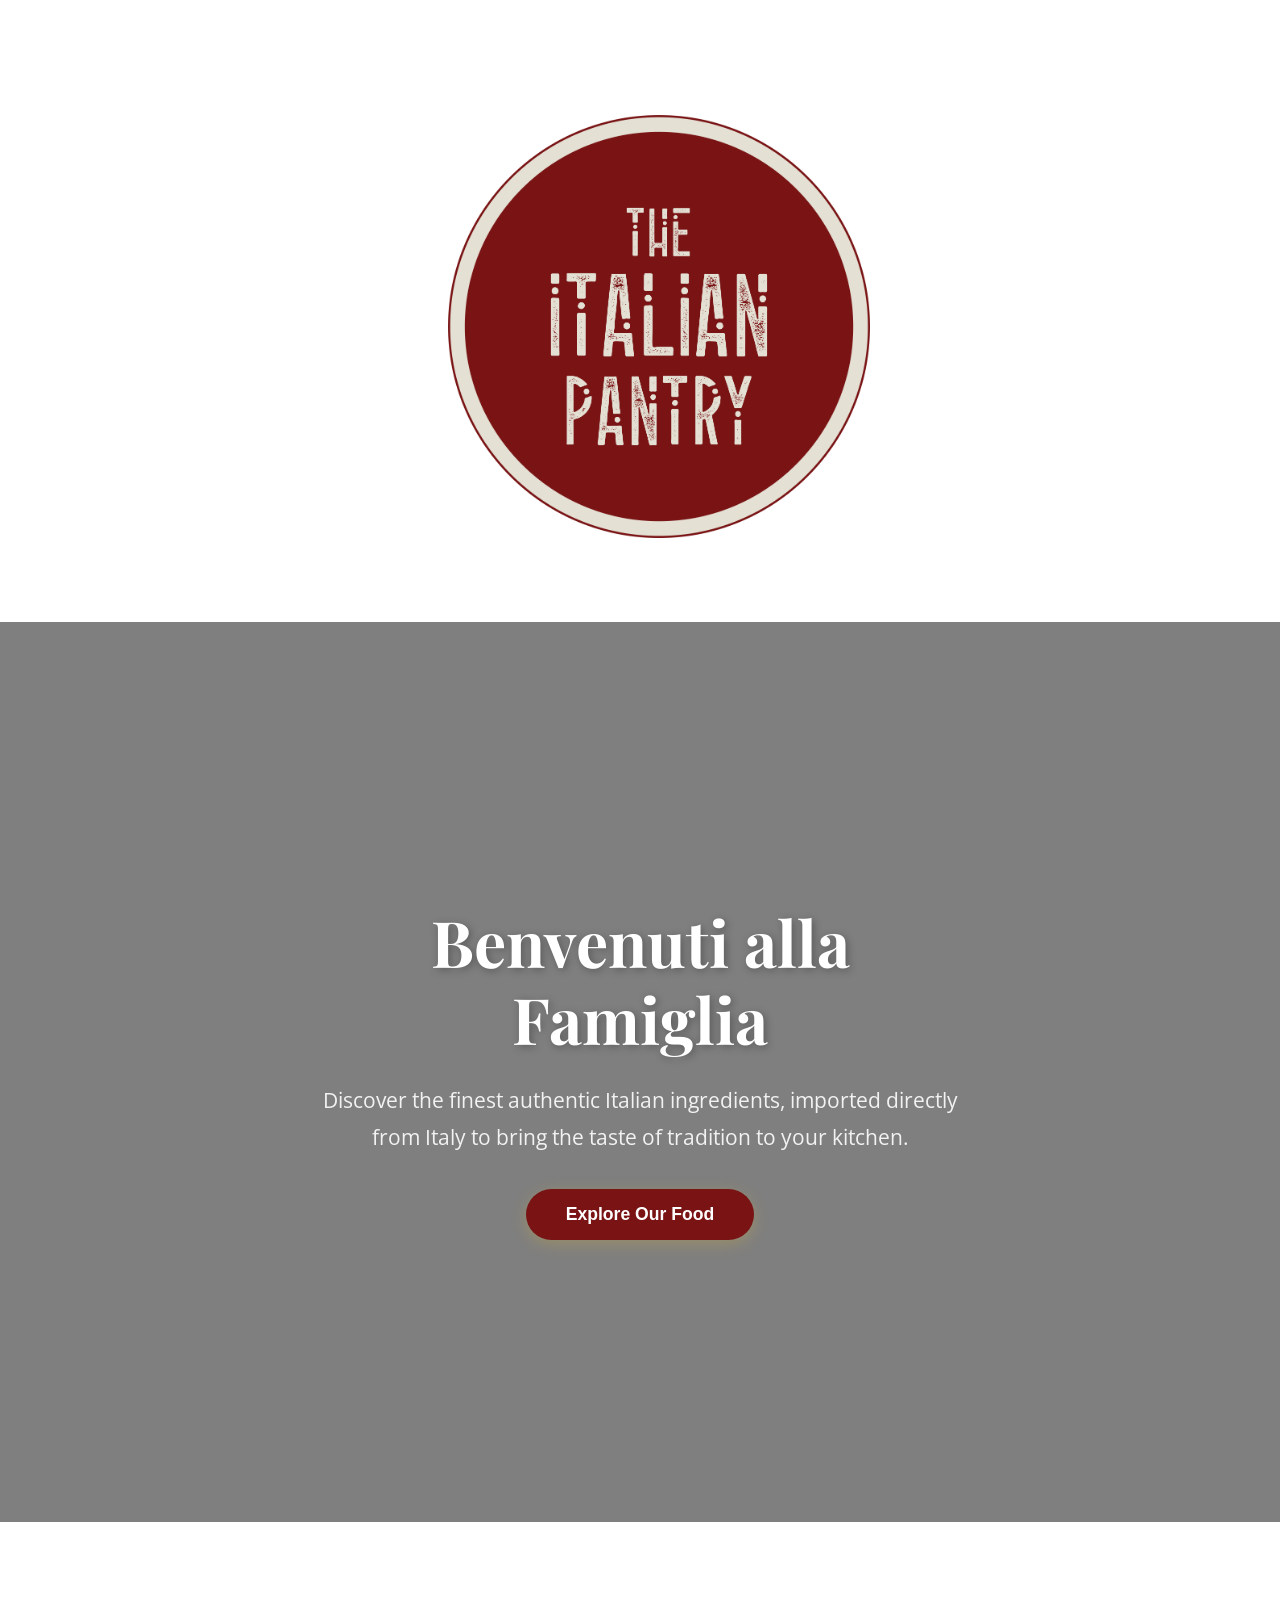
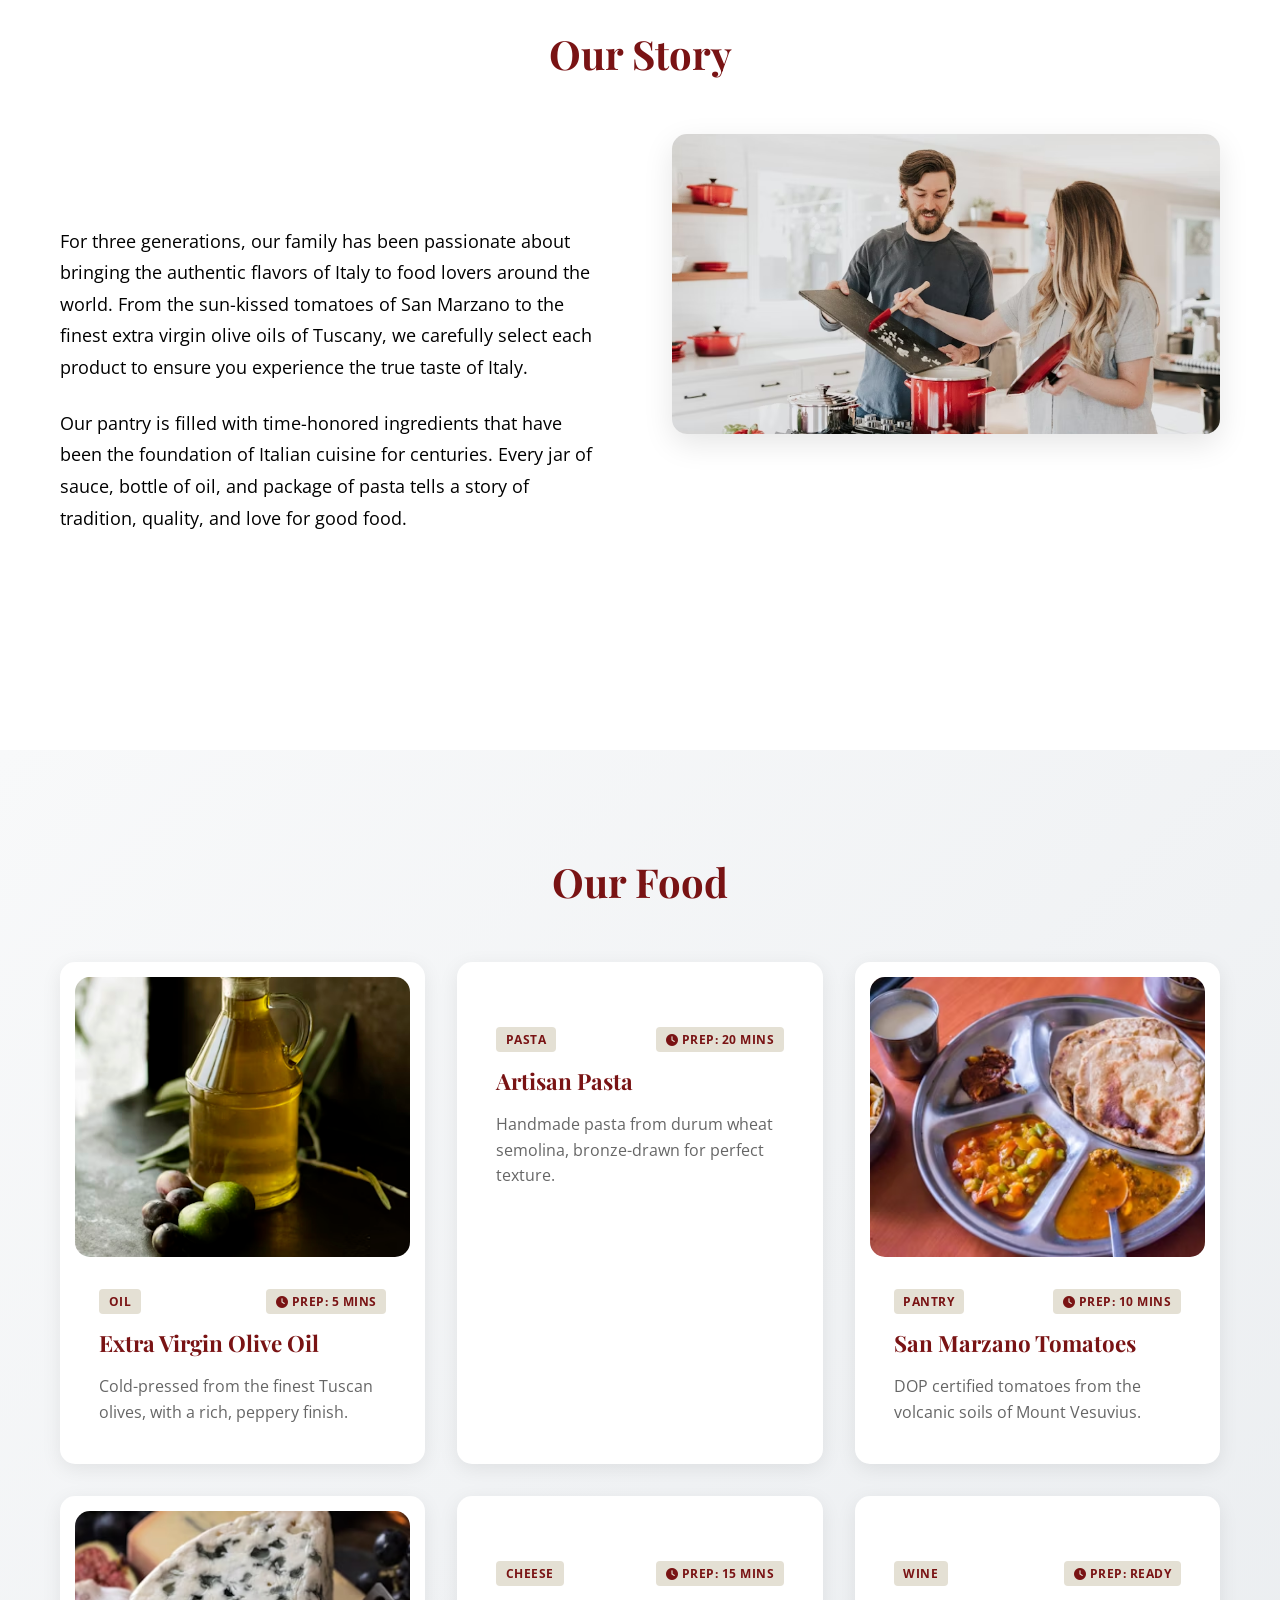
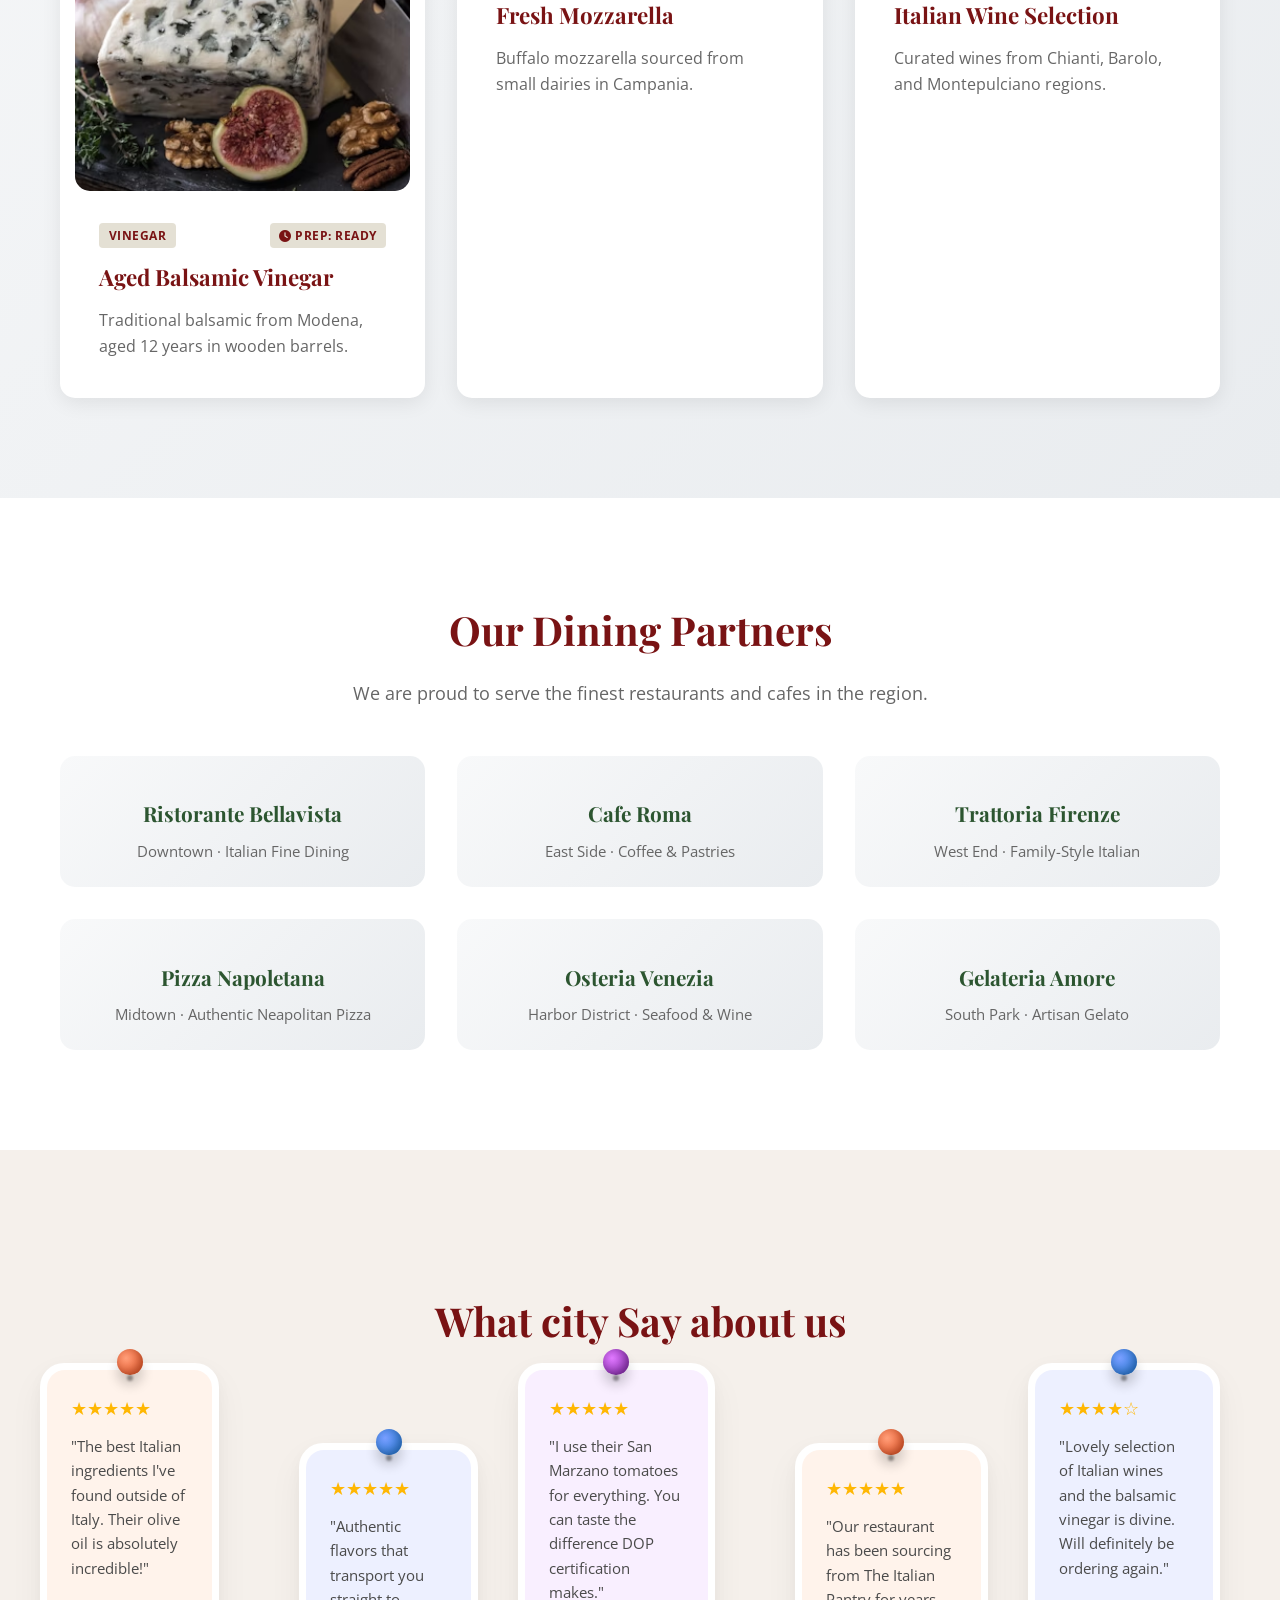
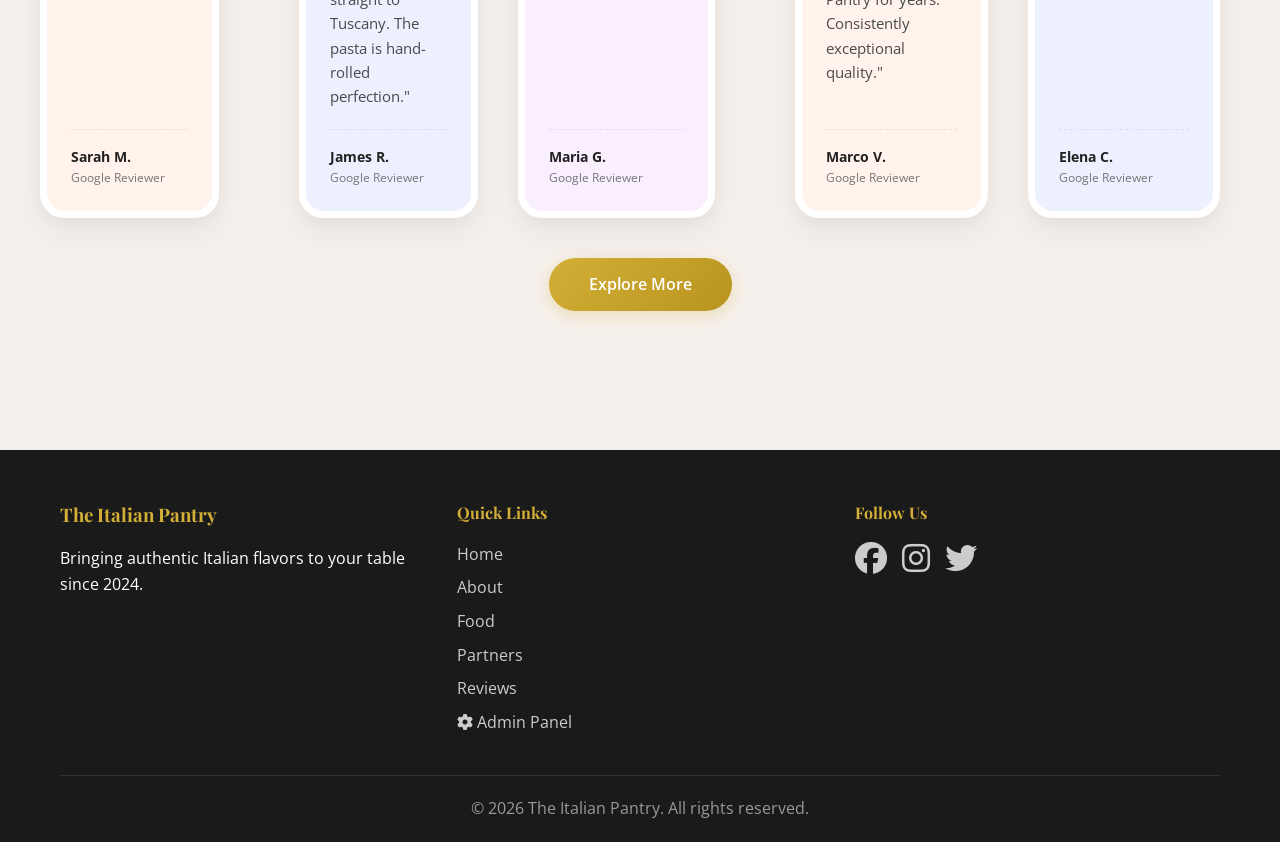
==== commit 28dc5b8a: "implemented jsonbin.io" ====
--- a/index.html
+++ b/index.html
@@ -142,6 +142,7 @@
     </footer>
 
     <script src="reviews-data.js"></script>
+    <script src="storage.js"></script>
     <script src="script.js"></script>
 </body>
 </html>
--- a/styles.css
+++ b/styles.css
@@ -331,8 +331,8 @@
     font-weight: 700;
     text-transform: uppercase;
     letter-spacing: 0.5px;
-    background-color: rgba(44, 85, 48, 0.1);
-    color: #2c5530;
+    background-color: #E4E0D4;
+    color: #791314;
     padding: 0.2rem 0.6rem;
     border-radius: 4px;
 }
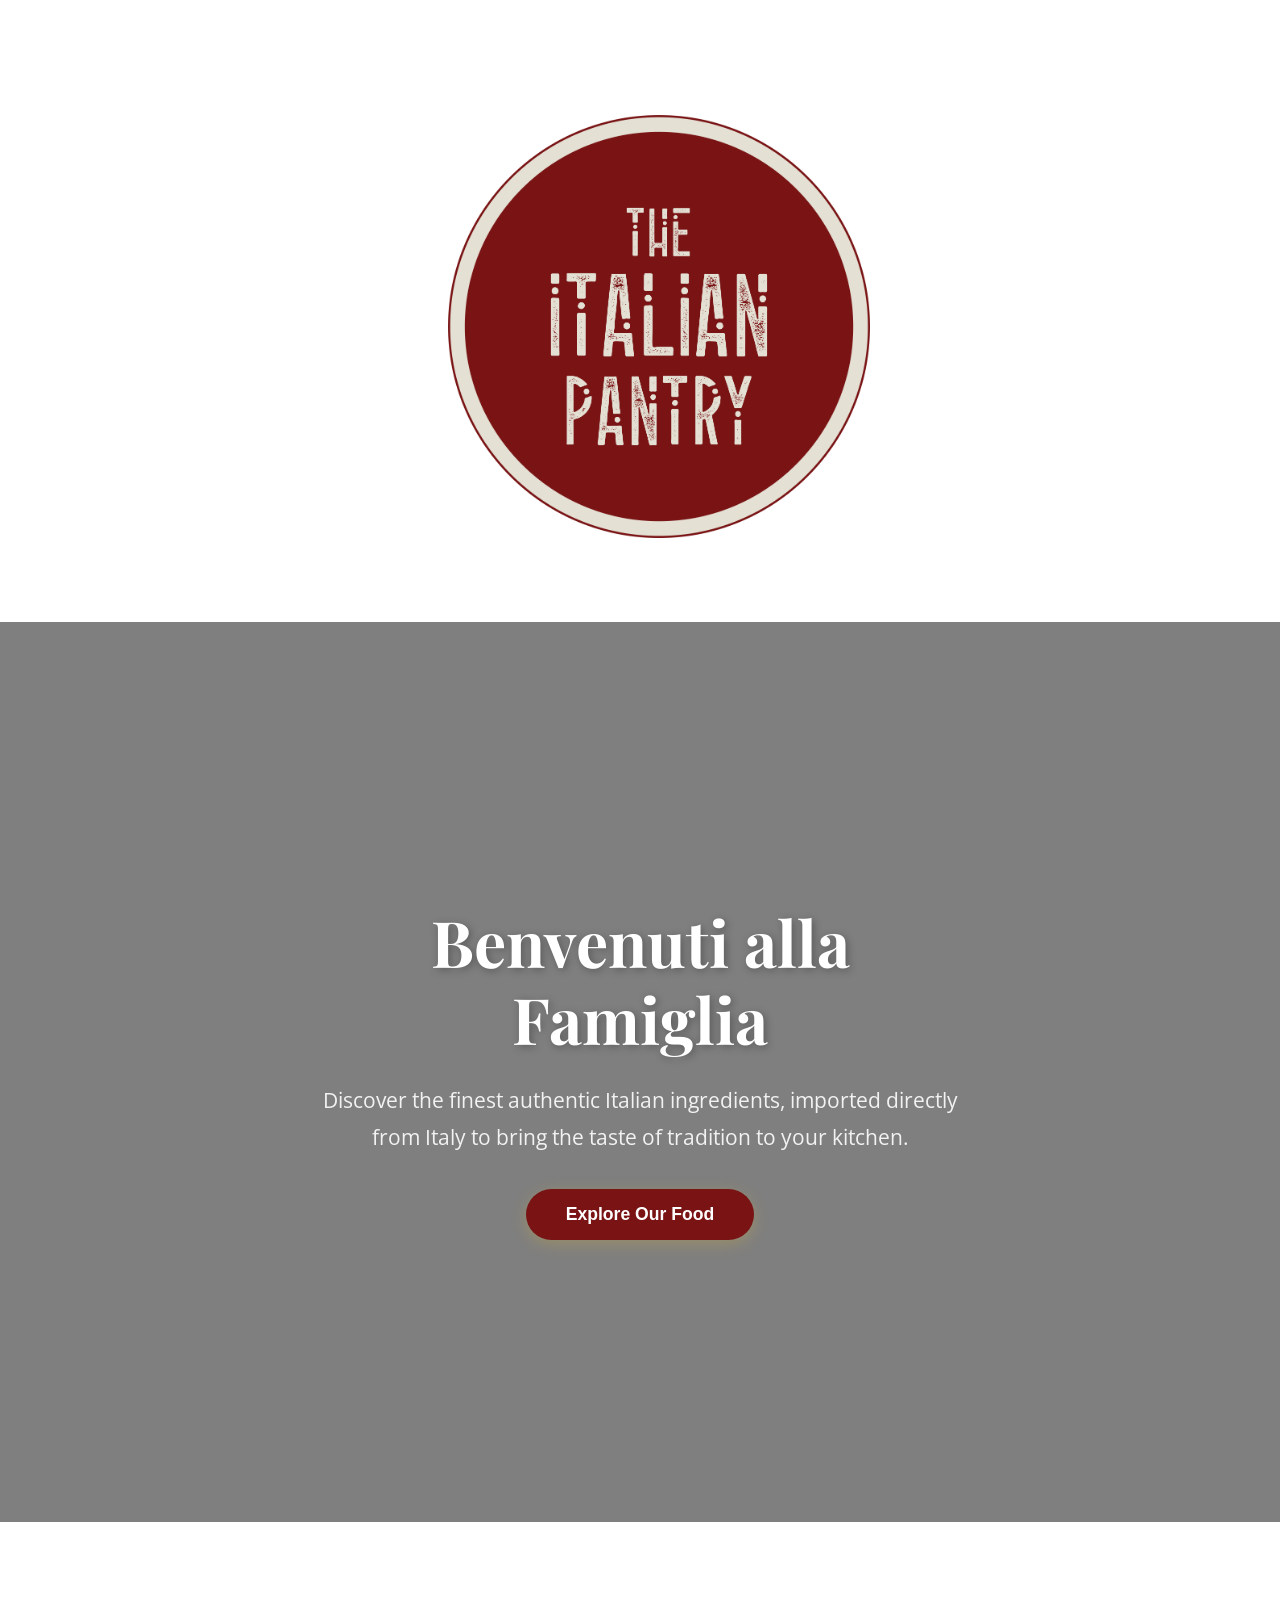
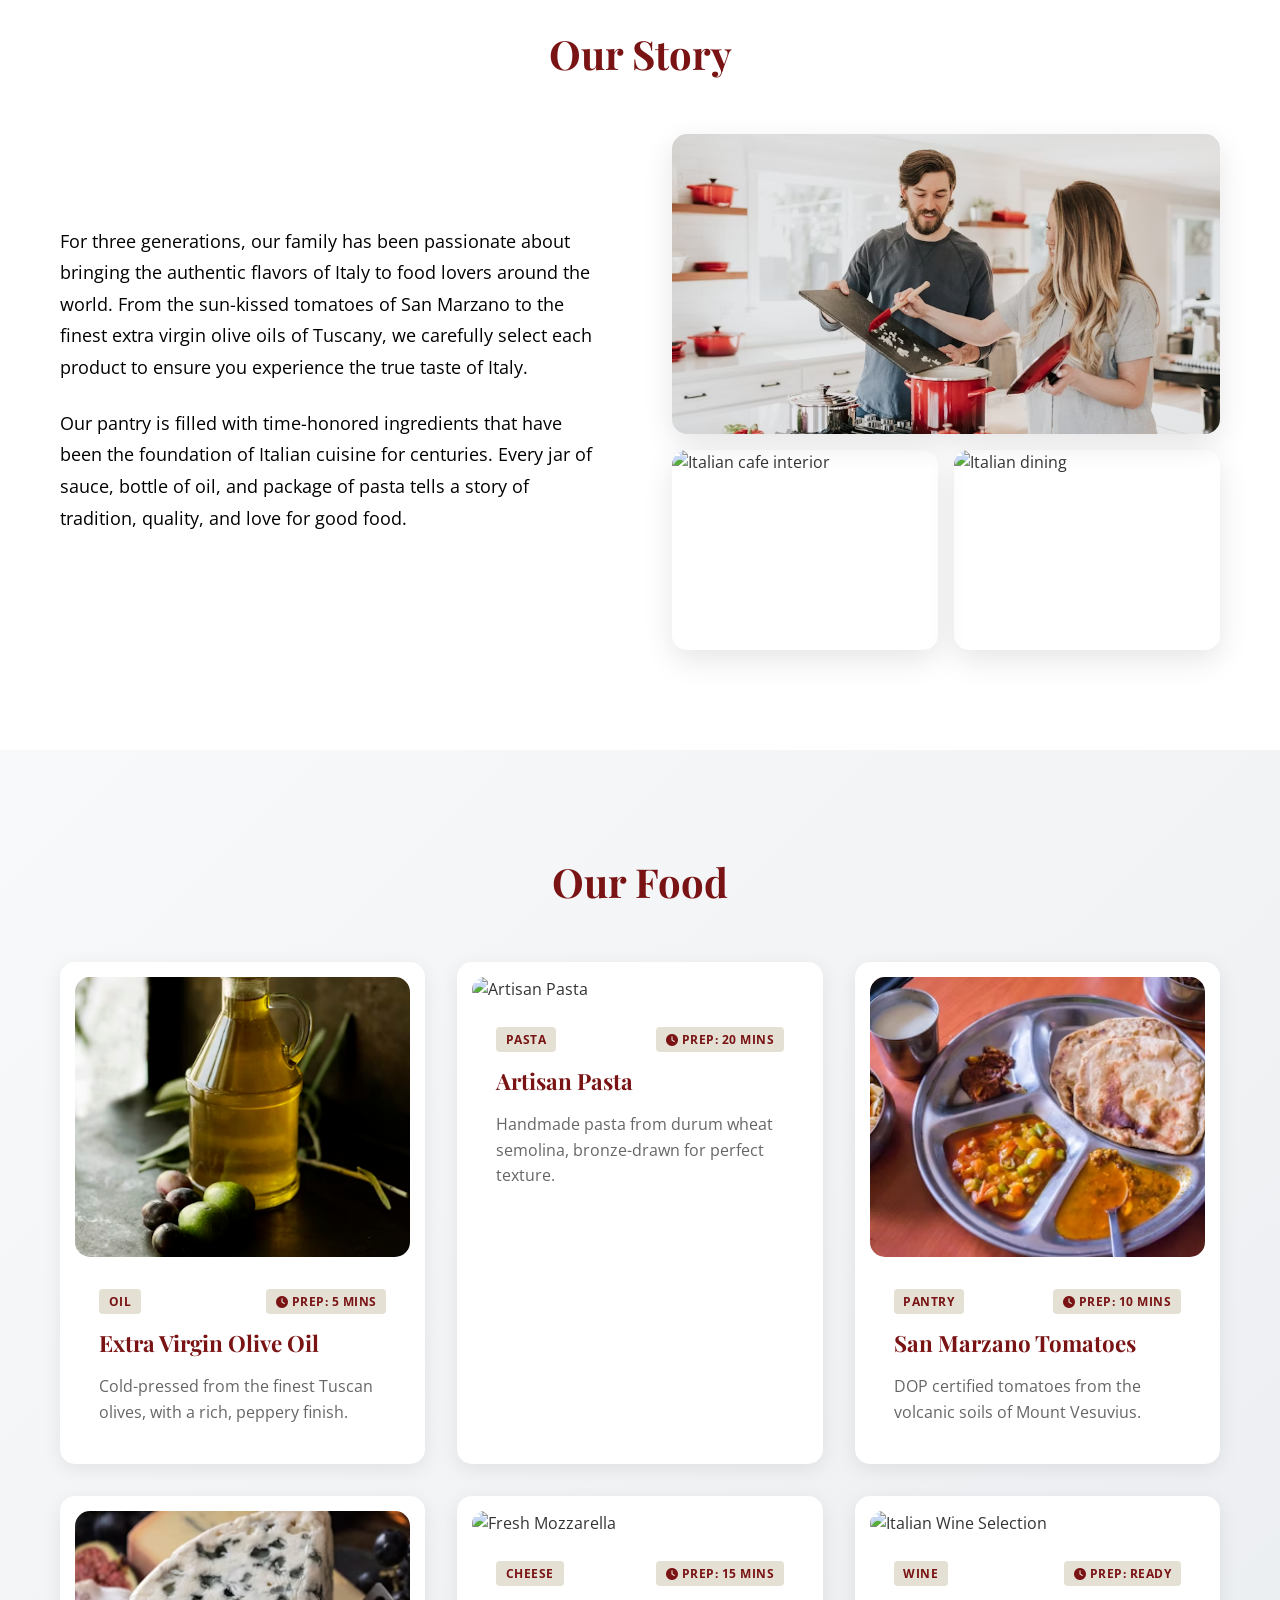
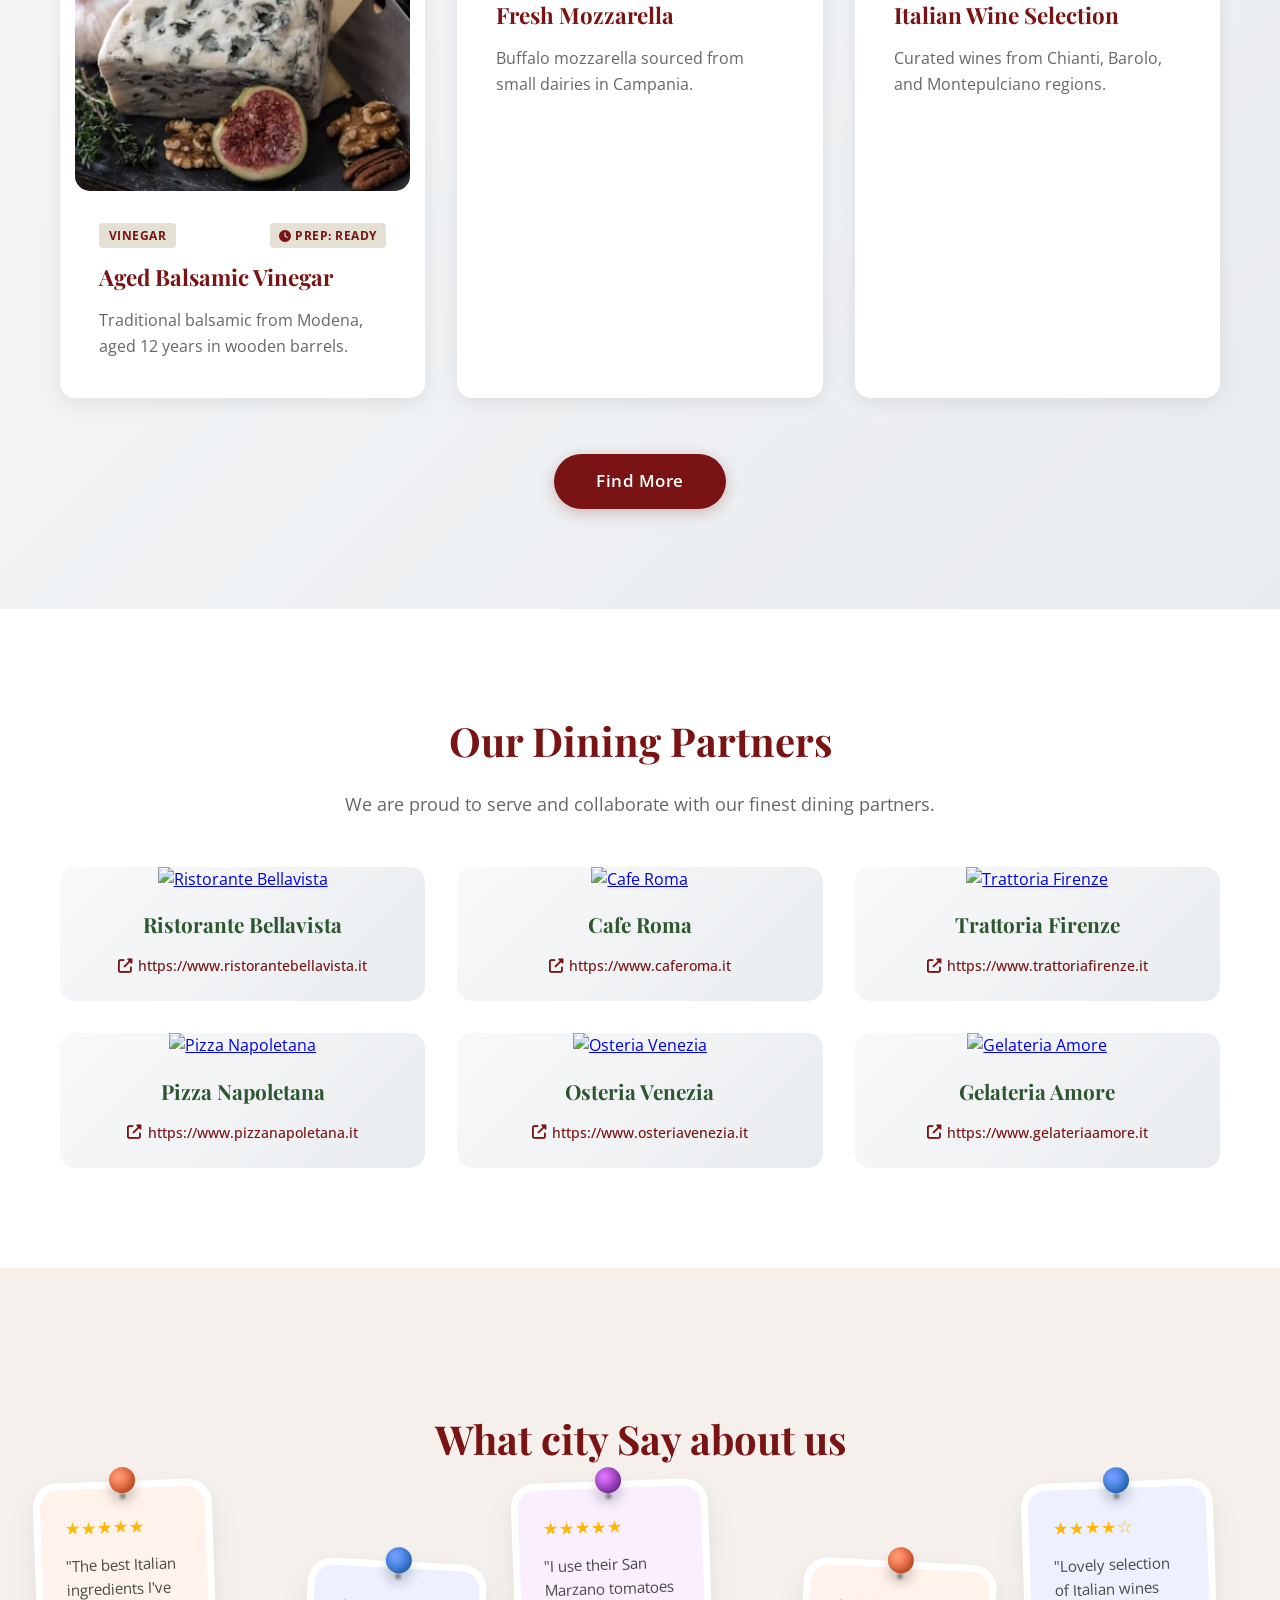
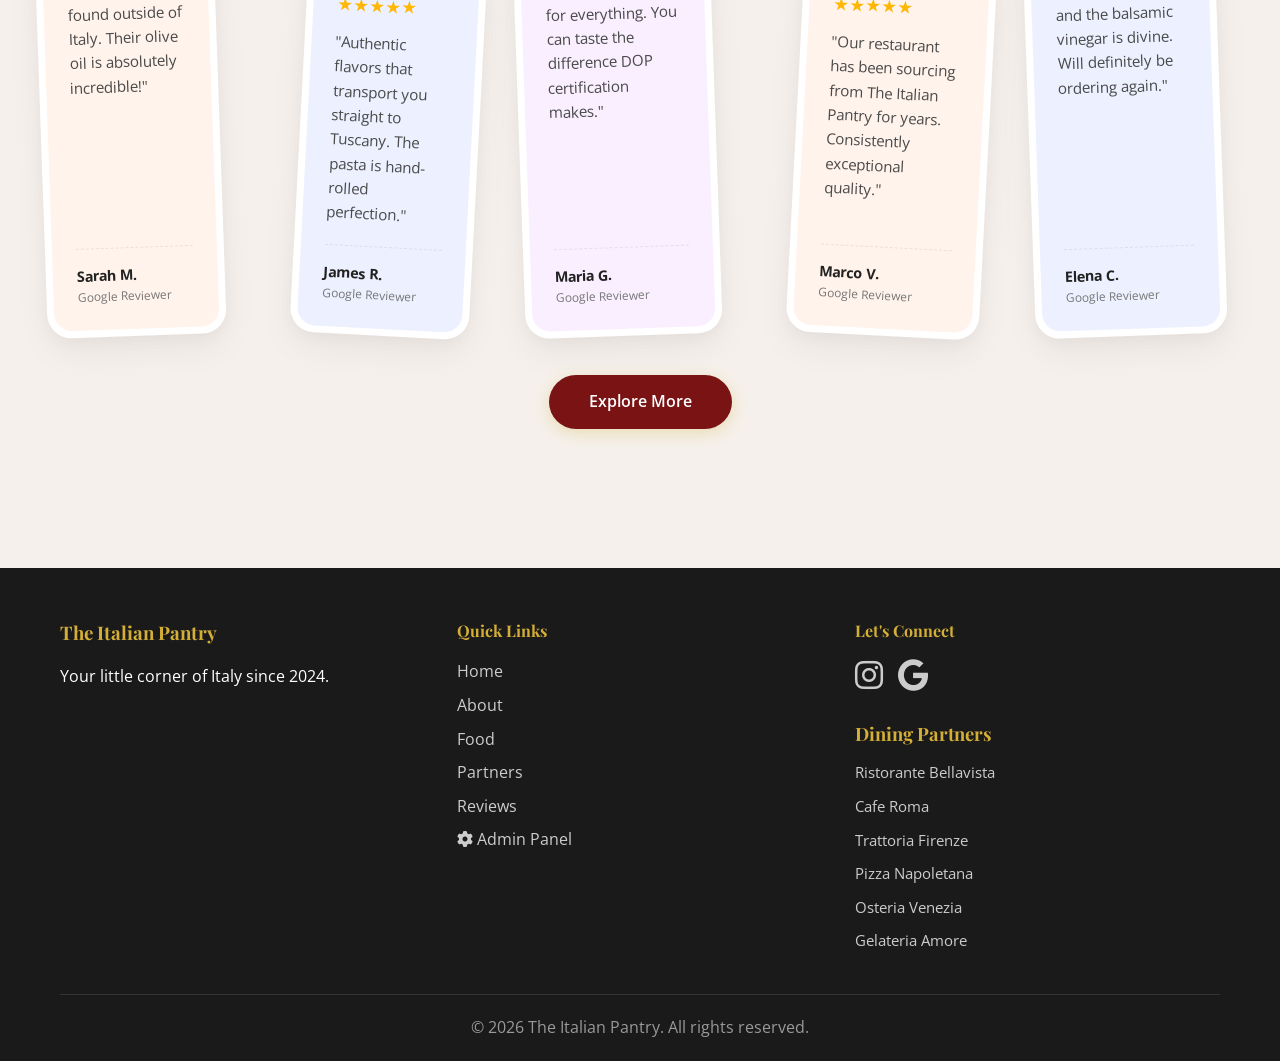
==== commit 696182b4: "changes on 23/09" ====
--- a/index.html
+++ b/index.html
@@ -22,7 +22,6 @@
                     <img class="header-logo" src="images/logo-round-png-01 (2).png" alt="The Italian Pantry Logo">
                     <div>
                         <h1>The Italian Pantry</h1>
-                        <span class="tagline">Authentic Italian Foods</span>
                     </div>
                 </div>
                 <ul class="nav-menu">
@@ -80,6 +79,9 @@
             <div class="food-grid">
                 
             </div>
+            <div class="food-footer">
+                <a href="https://www.google.com/search?q=the+italian+pantry&oq=the+&gs_lcrp=EgZjaHJvbWUqBggCECMYJzIICAAQRRgnGDsyBggBEEUYOTIGCAIQIxgnMhIIAxAuGEMYxwEY0QMYgAQYigUyBggEEEUYPDIGCAUQRRg8MgYIBhBFGDwyBggHEEUYQdIBCDQ2NjNqMGo3qAIAsAIA&sourceid=chrome&source=chrome.ob&ie=UTF-8" target="_blank" rel="noopener noreferrer" class="food-more-btn">Find More</a>
+            </div>
         </div>
     </section>
 
@@ -87,7 +89,7 @@
     <section id="partners" class="partners">
         <div class="container">
             <h2>Our Dining Partners</h2>
-            <p class="partners-intro">We are proud to serve the finest restaurants and cafes in the region.</p>
+            <p class="partners-intro">We are proud to serve and collaborate with our finest dining partners.</p>
             <div class="partners-grid">
                 
             </div>
@@ -113,7 +115,7 @@
             <div class="footer-content">
                 <div class="footer-section">
                     <h3>The Italian Pantry</h3>
-                    <p>Bringing authentic Italian flavors to your table since 2024.</p>
+                    <p>Your little corner of Italy since 2024.</p>
                 </div>
                 <div class="footer-section">
                     <h4>Quick Links</h4>
@@ -127,11 +129,21 @@
                     </ul>
                 </div>
                 <div class="footer-section">
-                    <h4>Follow Us</h4>
+                    <h4>Let's Connect</h4>
                     <div class="social-links">
-                        <a href="https://www.facebook.com" target="_blank"><i class="fab fa-facebook fa-2x"></i></a>
-                        <a href="https://www.instagram.com" target="_blank"><i class="fab fa-instagram fa-2x"></i></a>
-                        <a href="https://www.twitter.com" target="_blank"><i class="fab fa-twitter fa-2x"></i></a>
+                        <a href="https://www.instagram.com/the.italianpantry?stkn=MTltZzdlbnhma3YyNg==" target="_blank"><i class="fab fa-instagram fa-2x"></i></a>
+                        <a href="https://www.google.com/search?q=the+italian+pantry&oq=the+&gs_lcrp=EgZjaHJvbWUqBggCECMYJzIICAAQRRgnGDsyBggBEEUYOTIGCAIQIxgnMhIIAxAuGEMYxwEY0QMYgAQYigUyBggEEEUYPDIGCAUQRRg8MgYIBhBFGDwyBggHEEUYQdIBCDQ2NjNqMGo3qAIAsAIA&sourceid=chrome&source=chrome.ob&ie=UTF-8" target="_blank" rel="noopener noreferrer"><i class="fab fa-google fa-2x"></i></a>
+                    </div>
+                    <div class="footer-dining-partners">
+                        <h4 class="footer-partners-heading">Dining Partners</h4>
+                        <ul class="footer-partners-list" id="footerPartnersList">
+                            <li><a href="https://www.ristorantebellavista.it" target="_blank" rel="noopener noreferrer">Ristorante Bellavista</a></li>
+                            <li><a href="https://www.caferoma.it" target="_blank" rel="noopener noreferrer">Cafe Roma</a></li>
+                            <li><a href="https://www.trattoriafirenze.it" target="_blank" rel="noopener noreferrer">Trattoria Firenze</a></li>
+                            <li><a href="https://www.pizzanapoletana.it" target="_blank" rel="noopener noreferrer">Pizza Napoletana</a></li>
+                            <li><a href="https://www.osteriavenezia.it" target="_blank" rel="noopener noreferrer">Osteria Venezia</a></li>
+                            <li><a href="https://www.gelateriaamore.it" target="_blank" rel="noopener noreferrer">Gelateria Amore</a></li>
+                        </ul>
                     </div>
                 </div>
             </div>
--- a/styles.css
+++ b/styles.css
@@ -348,6 +348,32 @@
     margin-right: 4px;
 }
 
+.food-footer {
+    text-align: center;
+    margin-top: 3.5rem;
+}
+
+.food-more-btn {
+    display: inline-block;
+    background: #791314;
+    color: #fff;
+    padding: 14px 42px;
+    border-radius: 50px;
+    font-size: 1.05rem;
+    font-weight: 600;
+    text-decoration: none;
+    transition: all 0.3s ease;
+    box-shadow: 0 4px 15px rgba(121, 19, 20, 0.25);
+    letter-spacing: 0.5px;
+}
+
+.food-more-btn:hover {
+    background: #2c5530;
+    color: #fff;
+    transform: translateY(-3px);
+    box-shadow: 0 8px 25px rgba(44, 85, 48, 0.3);
+}
+
 /* Partners Section */
 .partners {
     padding: 100px 0;
@@ -382,17 +408,29 @@
     text-align: center;
     padding-bottom: 1.5rem;
     transition: all 0.3s ease;
+    display: flex;
+    flex-direction: column;
 }
 
 .partner-card:hover {
     transform: translateY(-5px);
     box-shadow: 0 15px 40px rgba(0,0,0,0.12);
+}
+
+.partner-card .partner-img-link {
+    display: block;
+    overflow: hidden;
 }
 
 .partner-card img {
     width: 100%;
     height: 200px;
     object-fit: cover;
+    transition: transform 0.4s ease;
+}
+
+.partner-card:hover img {
+    transform: scale(1.04);
 }
 
 .partner-card h3 {
@@ -400,11 +438,39 @@
     font-size: 1.3rem;
     color: #2c5530;
     margin: 1rem 0 0.5rem;
-}
-
-.partner-card p {
-    color: #666;
-    font-size: 0.95rem;
+    padding: 0 1rem;
+}
+
+.partner-card h3 a {
+    color: #2c5530;
+    text-decoration: none;
+    transition: color 0.2s ease;
+}
+
+.partner-card h3 a:hover {
+    color: #791314;
+}
+
+.partner-card .partner-url {
+    margin: 0.25rem 1rem 0;
+    font-size: 0.9rem;
+    word-break: break-all;
+}
+
+.partner-card .partner-url a {
+    color: #791314;
+    text-decoration: none;
+    font-weight: 500;
+    display: inline-flex;
+    align-items: center;
+    justify-content: center;
+    gap: 0.4rem;
+    transition: color 0.2s ease, text-decoration 0.2s ease;
+}
+
+.partner-card .partner-url a:hover {
+    color: #2c5530;
+    text-decoration: underline;
 }
 
 /* Reviews Section */
@@ -465,6 +531,40 @@
 
 .social-icon:hover {
     transform: scale(1.1);
+}
+
+.footer-dining-partners {
+    margin-top: 1.5rem;
+}
+
+.footer-dining-partners .footer-partners-heading {
+    font-family: 'Playfair Display', serif;
+    font-size: 1.15rem;
+    color: #d4af37;
+    margin-bottom: 0.75rem;
+}
+
+.footer-partners-list {
+    list-style: none;
+    padding: 0;
+    margin: 0;
+}
+
+.footer-partners-list li {
+    margin-bottom: 0.45rem;
+}
+
+.footer-partners-list a {
+    color: #ccc;
+    text-decoration: none;
+    font-size: 0.95rem;
+    transition: color 0.3s ease, padding-left 0.2s ease;
+    display: inline-block;
+}
+
+.footer-partners-list a:hover {
+    color: #d4af37;
+    padding-left: 4px;
 }
 
 .footer-bottom {
@@ -750,7 +850,7 @@
 
 .reviews-more-btn {
     display: inline-block;
-    background: linear-gradient(135deg, #d4af37, #b8941f);
+    background: #791314;
     color: #fff;
     padding: 14px 40px;
     border-radius: 50px;
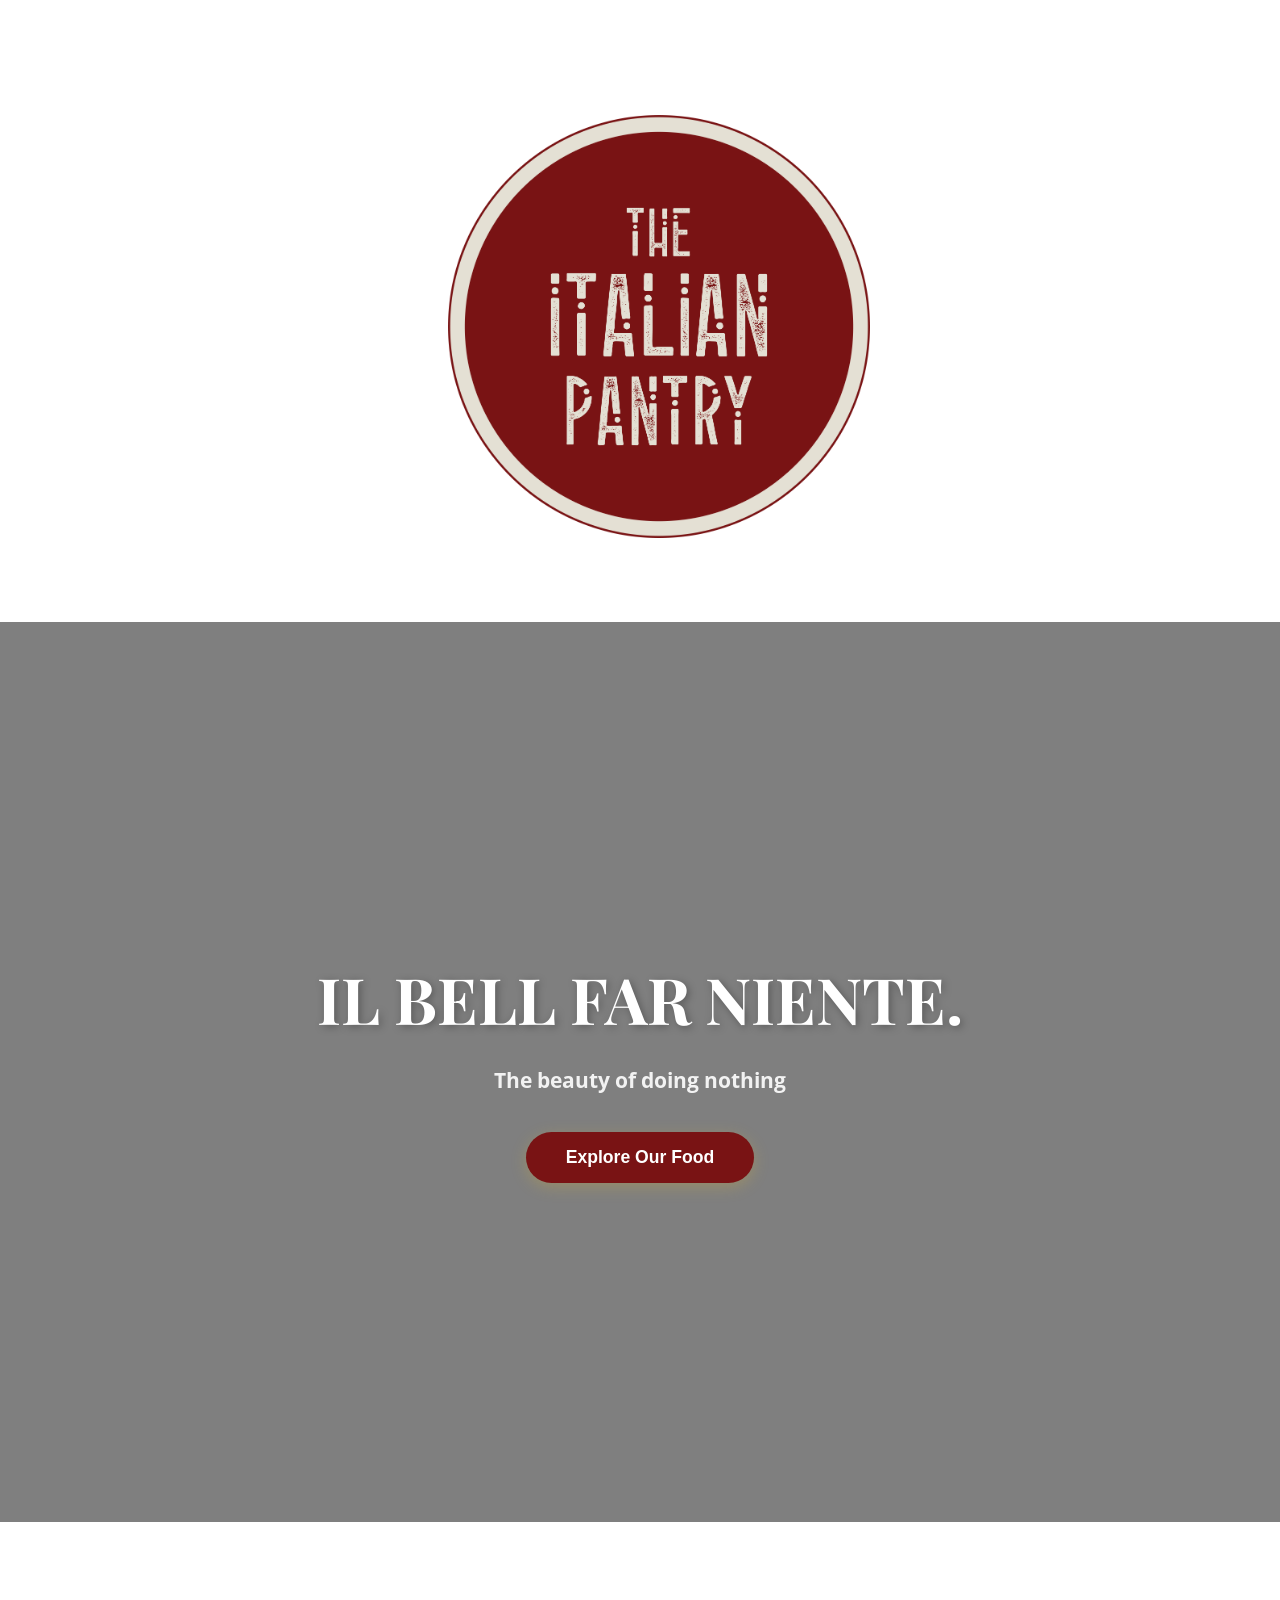
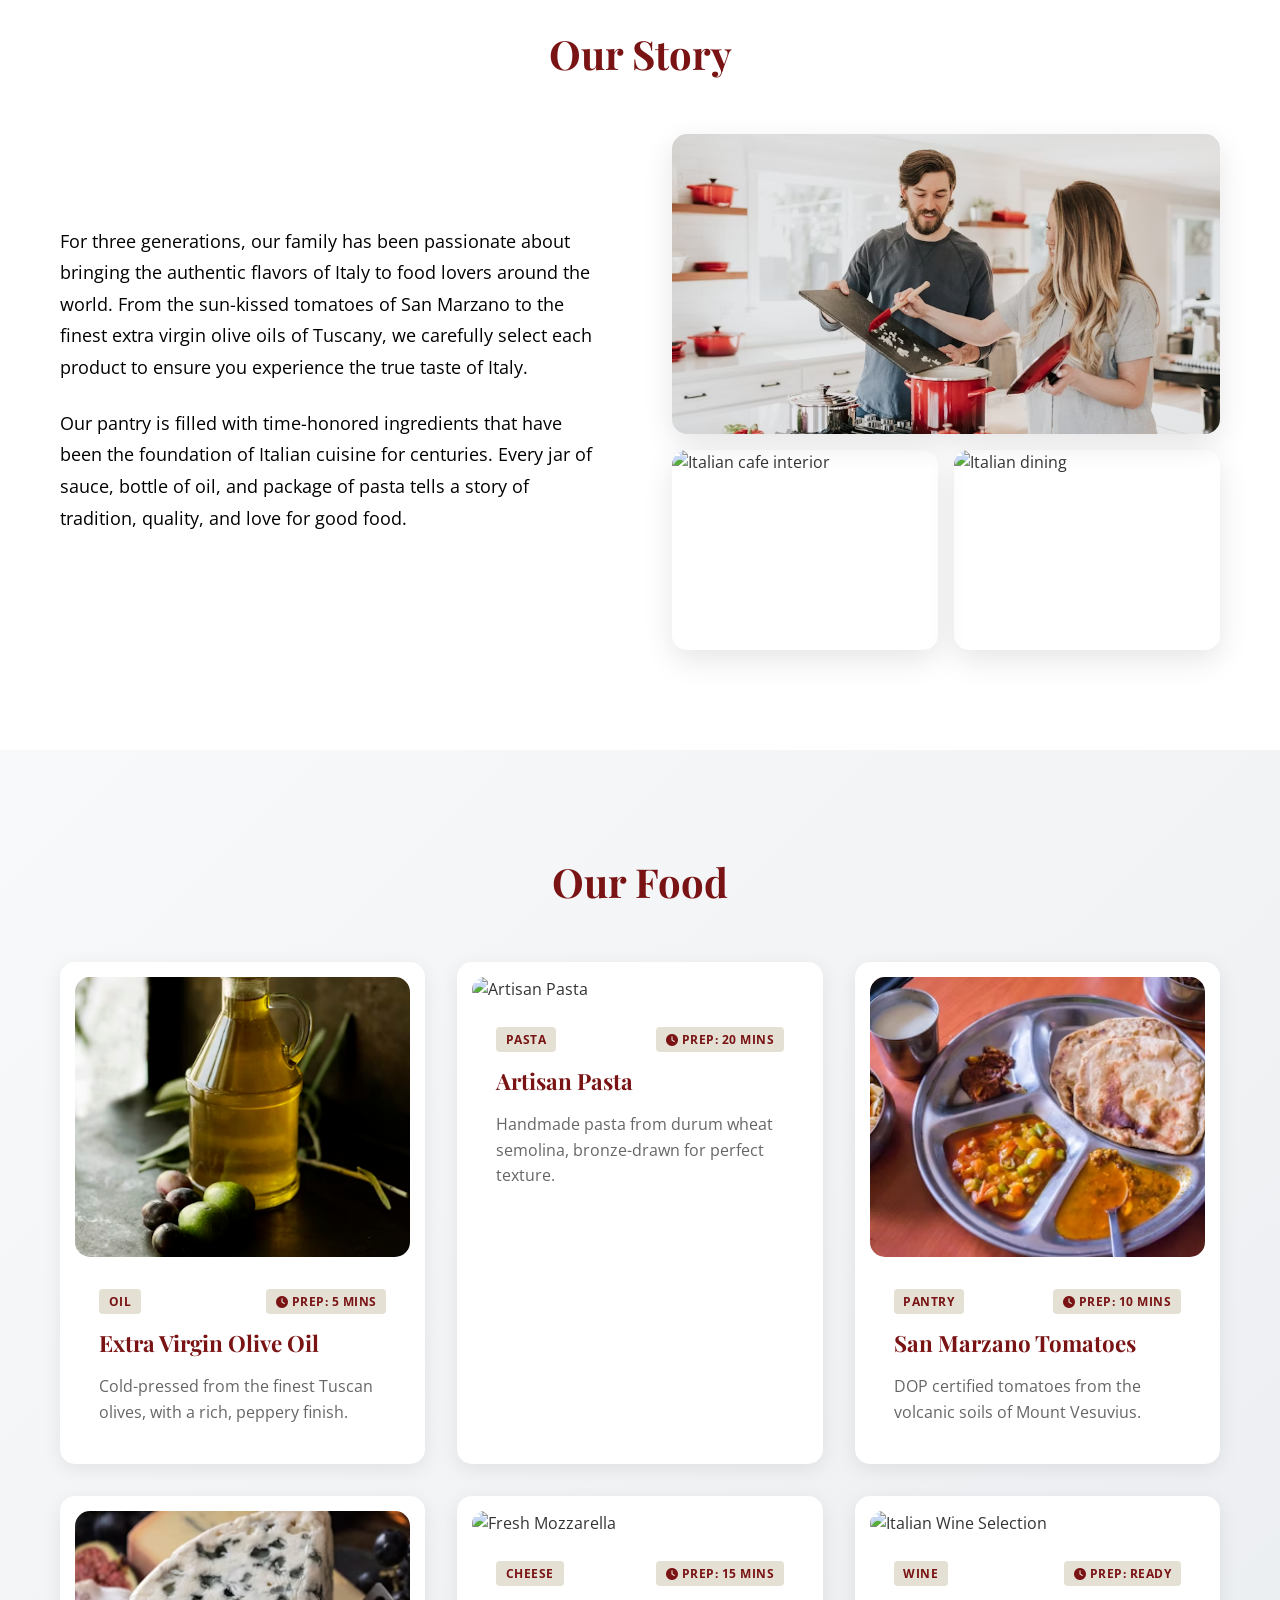
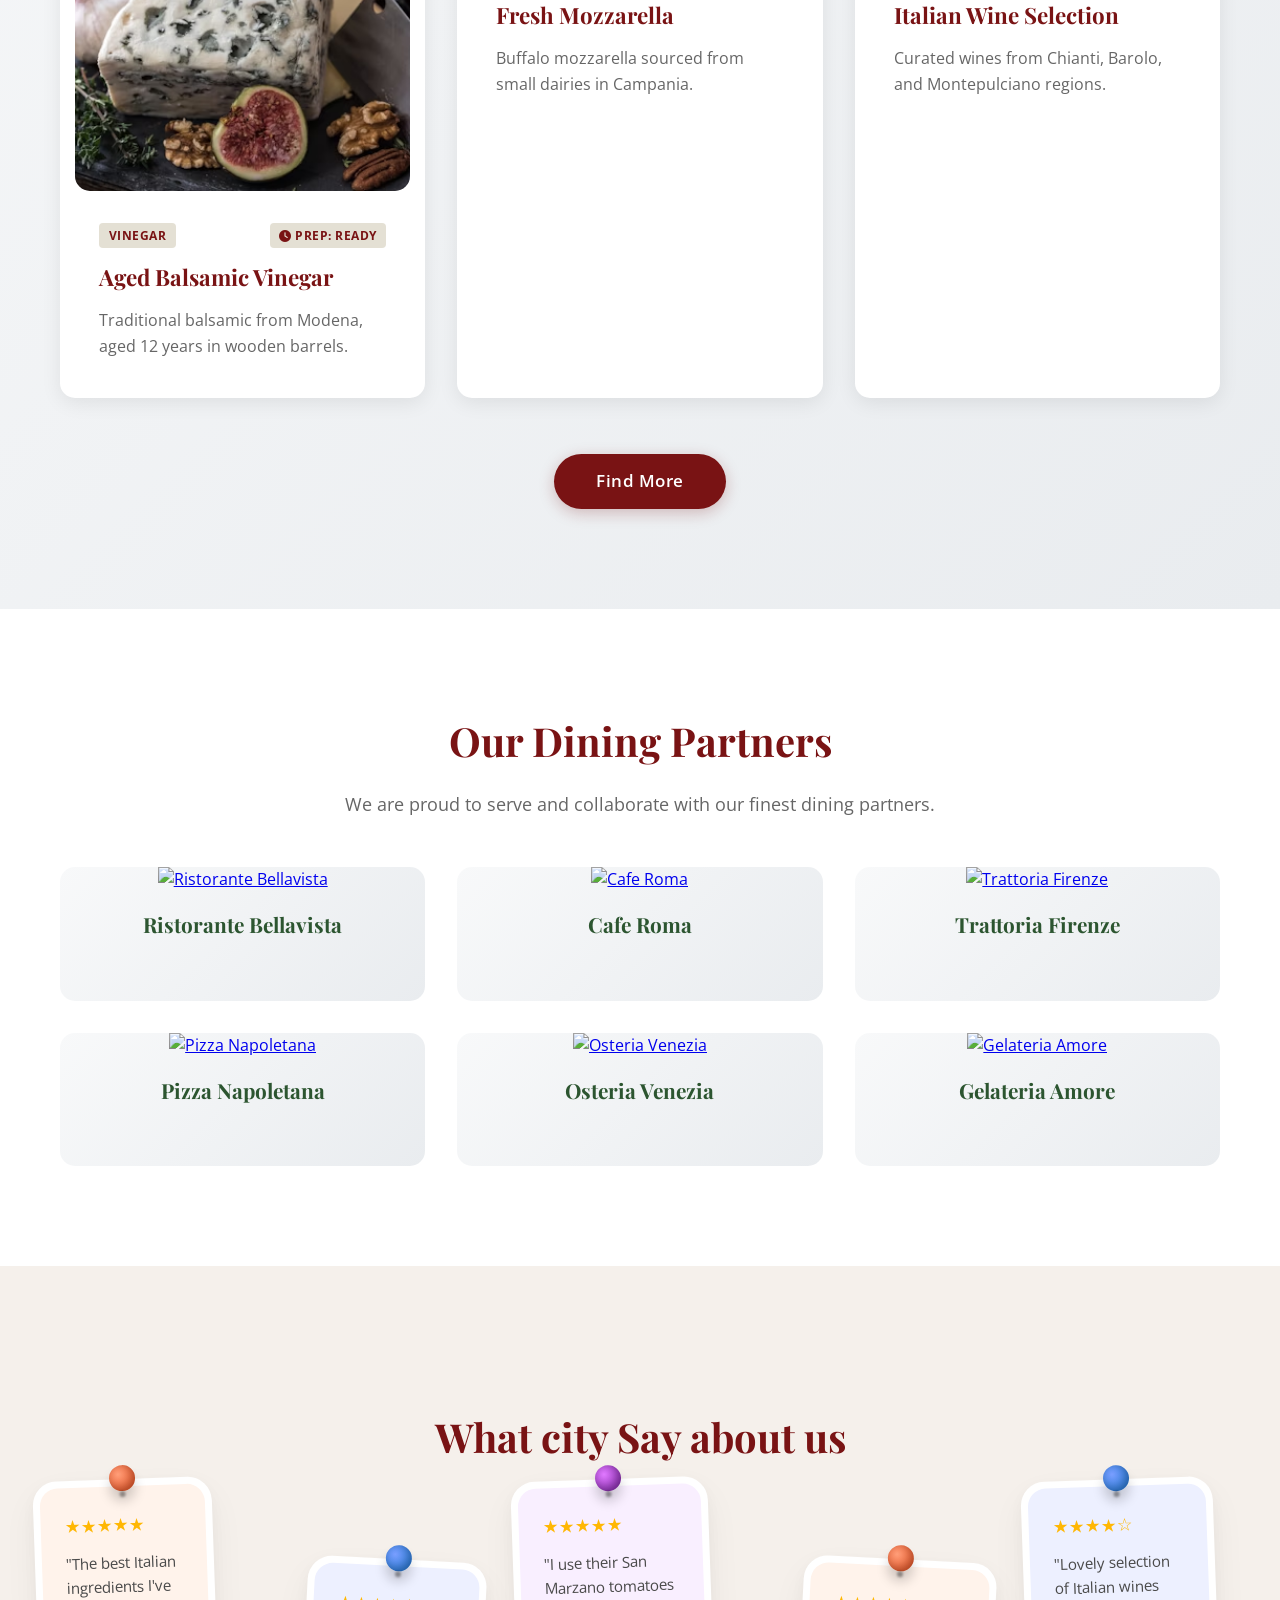
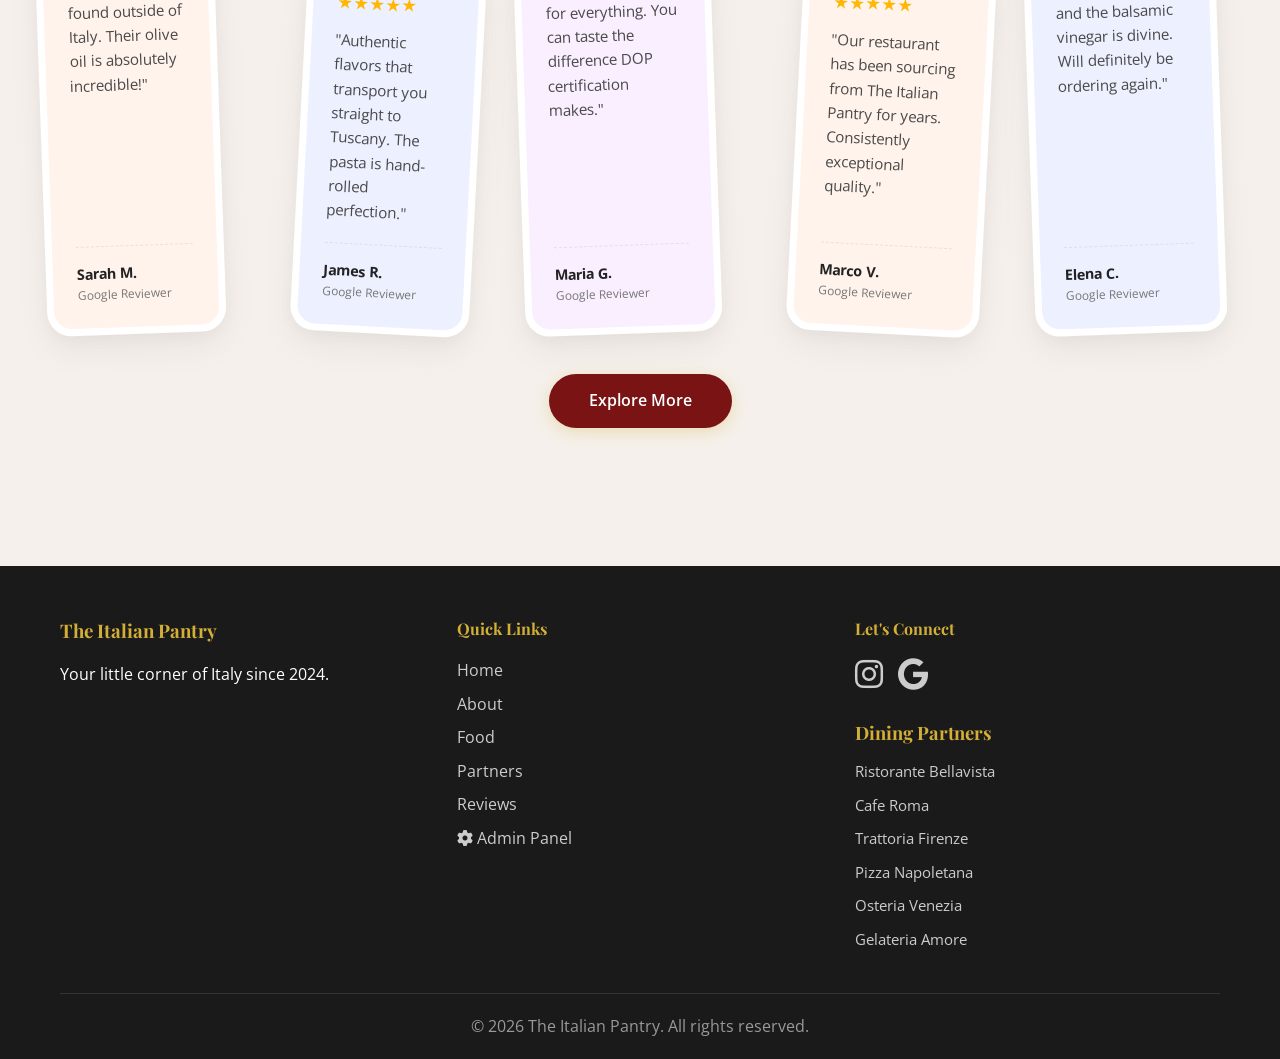
==== commit e1ec41fc: "changes for text" ====
--- a/index.html
+++ b/index.html
@@ -48,8 +48,8 @@
         </div>
         <div class="hero-overlay"></div>
         <div class="hero-content">
-            <h2>Benvenuti alla Famiglia</h2>
-            <p>Discover the finest authentic Italian ingredients, imported directly from Italy to bring the taste of tradition to your kitchen.</p>
+            <h2>IL BELL FAR NIENTE.</h2>
+            <p><b>The beauty of doing nothing</b></p>
             <button class="cta-button">Explore Our Food</button>
         </div>
     </section>
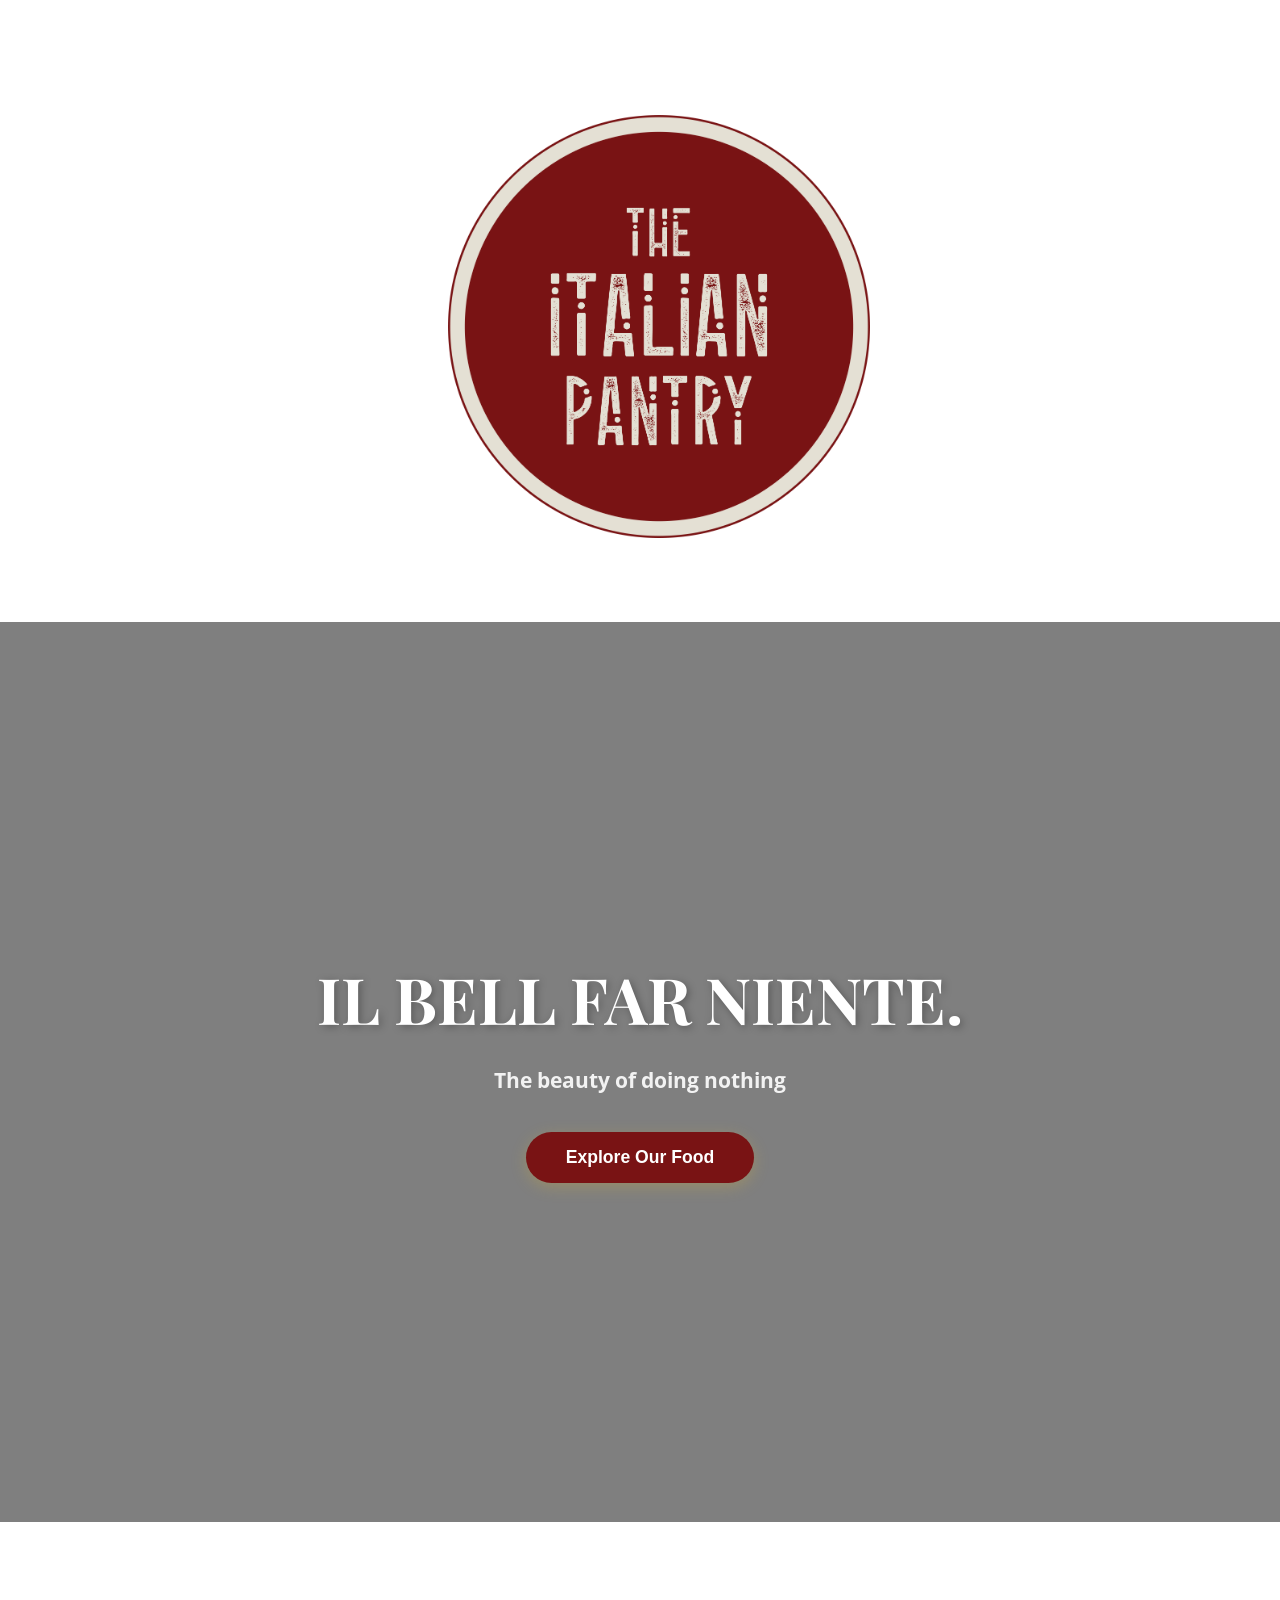
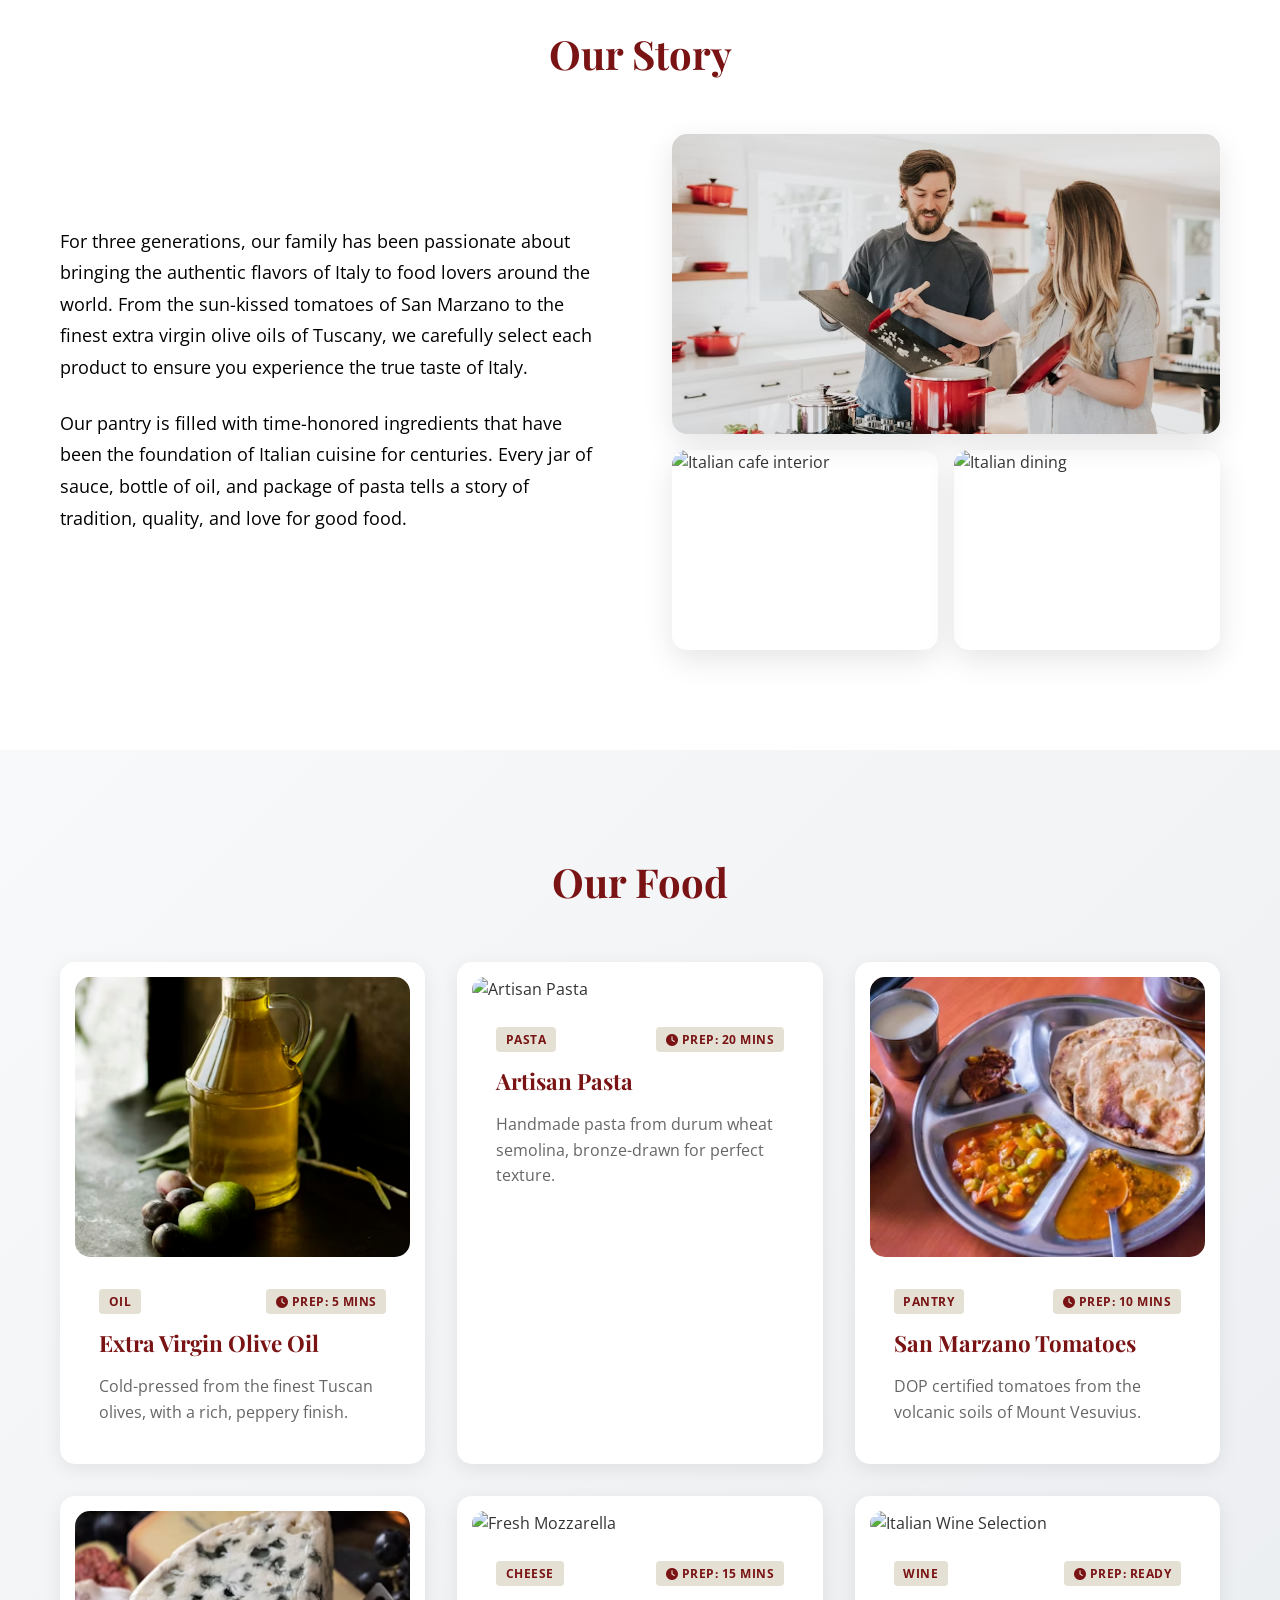
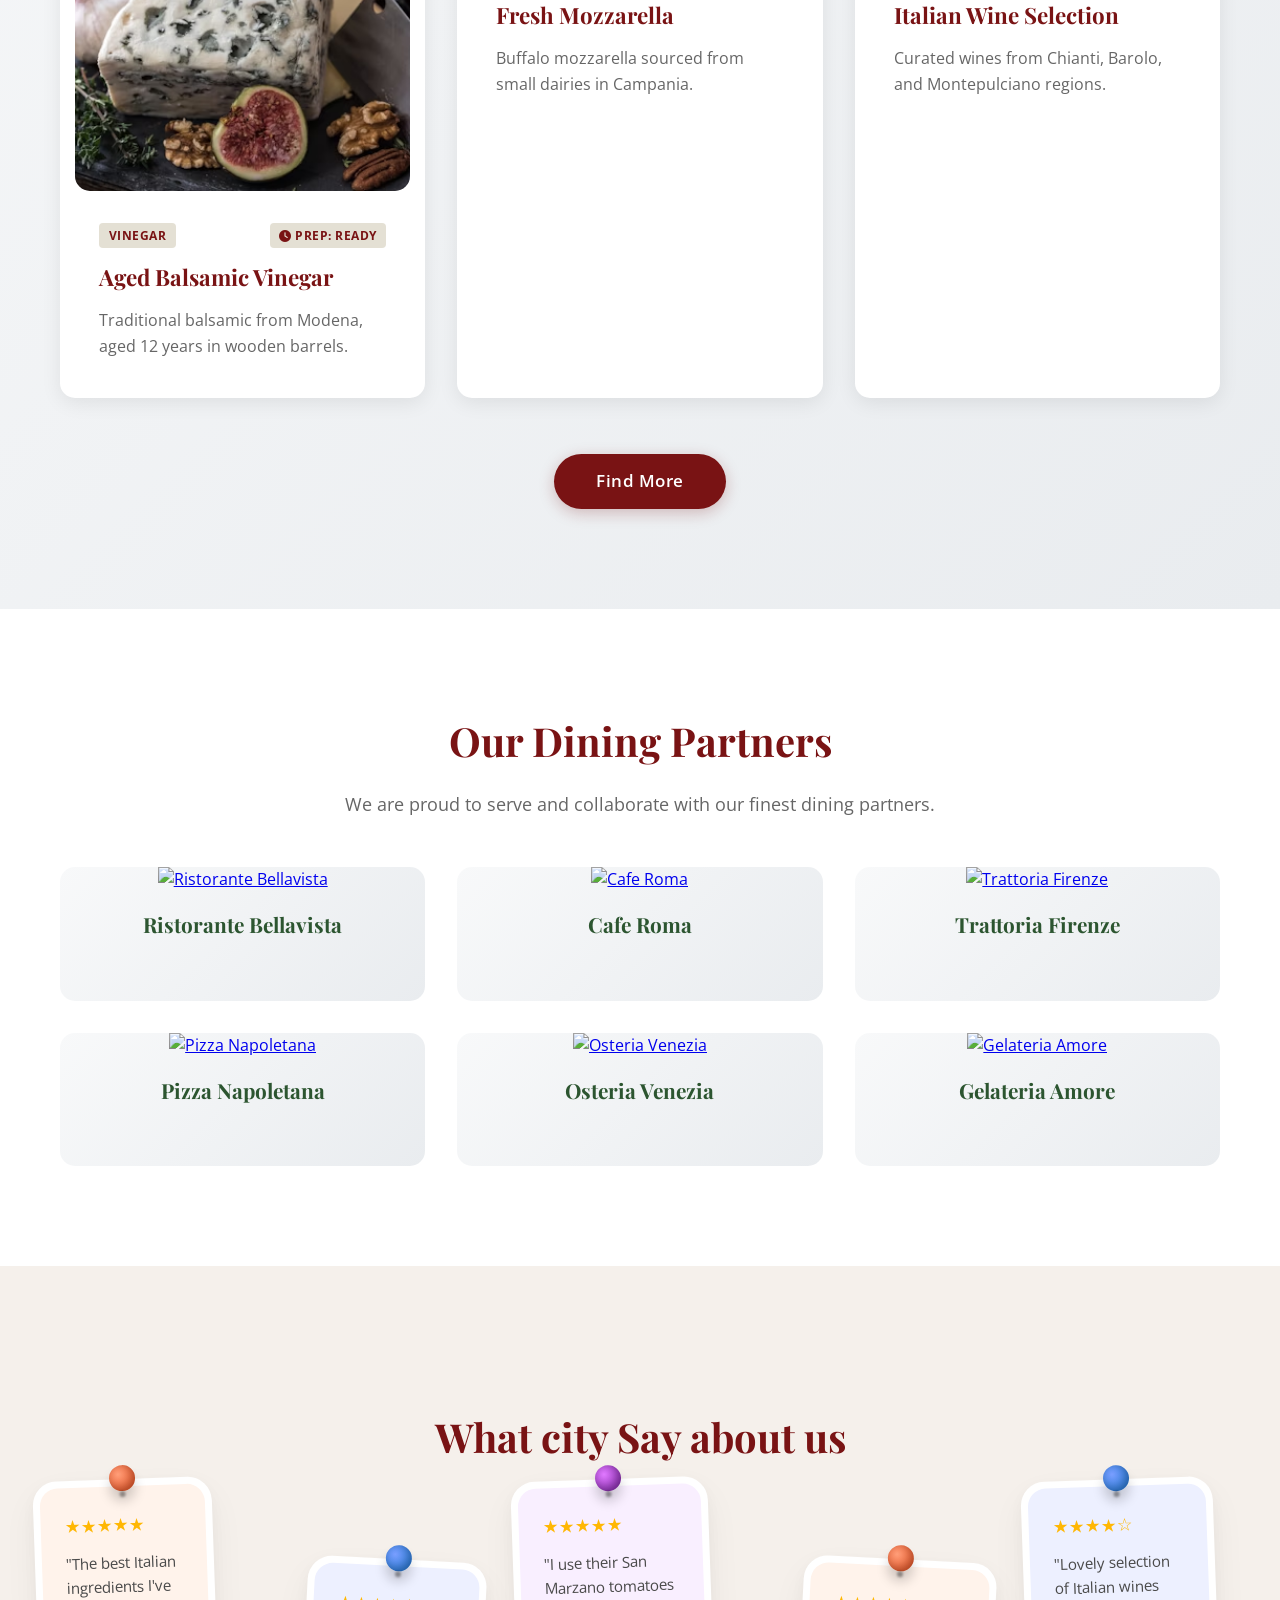
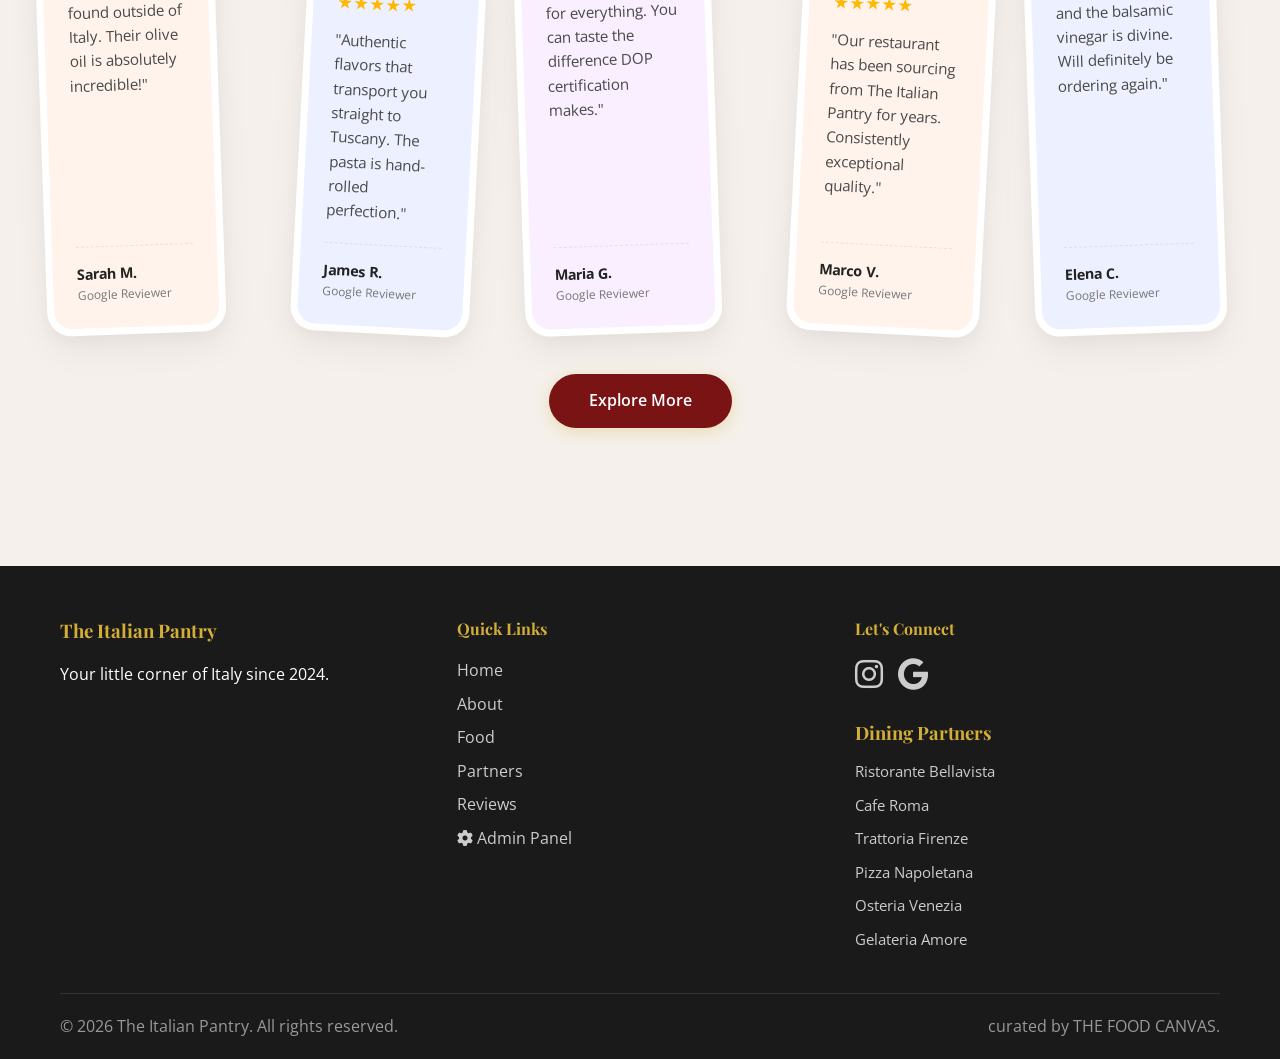
==== commit 24b0321c: "changes on 26/09" ====
--- a/index.html
+++ b/index.html
@@ -4,16 +4,16 @@
     <meta charset="UTF-8">
     <meta name="viewport" content="width=device-width, initial-scale=1.0">
     <title>The Italian Pantry - Authentic Italian Foods</title>
-    <link rel="stylesheet" href="styles.css">
+    <link rel="stylesheet" href="styles.css?v=2.0">
     <link href="https://fonts.googleapis.com/css2?family=Playfair+Display:wght@400;700&family=Open+Sans:wght@300;400;600&display=swap" rel="stylesheet">
     <link rel="stylesheet" href="https://cdnjs.cloudflare.com/ajax/libs/font-awesome/6.4.0/css/all.min.css">
 
 </head>
 <body>
     <!-- Logo Section -->
-    <div>
+    <section class="logo-section" id="logoSection">
         <a href="#home" id="logoLink"><img class="logo-bar" src="images/logo-round-png-01 (2).png" alt="The Italian Pantry Logo"></a>
-    </div>
+    </section>
     <!-- Header -->
     <header class="header" id="dvHeader" style="display: none;">
         <nav class="navbar">
@@ -149,12 +149,13 @@
             </div>
             <div class="footer-bottom">
                 <p>&copy; 2026 The Italian Pantry. All rights reserved.</p>
+                <p>curated by THE FOOD CANVAS.</p>
             </div>
         </div>
     </footer>
 
     <script src="reviews-data.js"></script>
     <script src="storage.js"></script>
-    <script src="script.js"></script>
+    <script src="script.js?v=2.0"></script>
 </body>
 </html>
--- a/styles.css
+++ b/styles.css
@@ -572,6 +572,14 @@
     padding-top: 20px;
     text-align: center;
     color: #999;
+    display: flex;
+    justify-content: space-between;
+    align-items: center;
+    width: 100%;
+}
+
+.footer-bottom p {
+    margin: 0;
 }
 
 /* Responsive Design */
@@ -690,11 +698,52 @@
         margin-top: 30px;
     }
 
+    html.mobile-logo-first,
+    body.mobile-logo-first {
+        overflow: hidden;
+        height: 100vh;
+        height: 100dvh;
+        overscroll-behavior: none;
+    }
+
+    .logo-section {
+        min-height: 100vh !important;
+        min-height: -webkit-fill-available !important;
+        min-height: 100dvh !important;
+        height: 100vh !important;
+        height: -webkit-fill-available !important;
+        height: 100dvh !important;
+        display: flex !important;
+        align-items: center !important;
+        justify-content: center !important;
+        width: 100% !important;
+        padding: 20px !important;
+        box-sizing: border-box !important;
+        background-color: #ffffff !important;
+    }
+
+    #logoLink {
+        display: flex !important;
+        align-items: center !important;
+        justify-content: center !important;
+        width: 100% !important;
+        max-width: 320px !important;
+        cursor: pointer !important;
+        -webkit-tap-highlight-color: transparent;
+        touch-action: manipulation;
+    }
+
     .logo-bar {
-        width: 60%;
-        margin-left: 20%;
-        margin-top: 5%;
-        margin-bottom: 4%;
+        width: 65vw !important;
+        max-width: 280px !important;
+        height: auto !important;
+        margin: 0 auto !important;
+        display: block !important;
+        transition: transform 0.2s ease, opacity 0.3s ease;
+    }
+
+    #logoLink:active .logo-bar {
+        transform: scale(0.96);
     }
 
     .hero-slideshow {
@@ -763,11 +812,21 @@
         padding: 0 15px;
     }
 
+    .logo-section {
+        min-height: 100vh !important;
+        min-height: -webkit-fill-available !important;
+        min-height: 100dvh !important;
+        height: 100vh !important;
+        height: -webkit-fill-available !important;
+        height: 100dvh !important;
+        padding: 15px !important;
+    }
+
     .logo-bar {
-        width: 70%;
-        margin-left: 15%;
-        margin-top: 4%;
-        margin-bottom: 3%;
+        width: 70vw !important;
+        max-width: 260px !important;
+        height: auto !important;
+        margin: 0 auto !important;
     }
 }
 
@@ -796,13 +855,27 @@
     animation: fadeInUp 0.8s ease-out;
 }
 
-.logo-bar{
-    opacity: 1;
-    height: 50%;
-    width: 33%;
-    margin-left: 35%;
-    margin-top: 9%;
-    margin-bottom: 6%;
+@media (min-width: 769px) {
+    .logo-section {
+        position: relative;
+        width: 100%;
+    }
+
+    #logoLink {
+        display: block;
+        text-decoration: none;
+        cursor: pointer;
+    }
+
+    .logo-bar {
+        opacity: 1;
+        height: 50%;
+        width: 33%;
+        margin-left: 35%;
+        margin-top: 9%;
+        margin-bottom: 6%;
+        cursor: pointer;
+    }
 }
 
 /* --- Board Container Effect --- */
